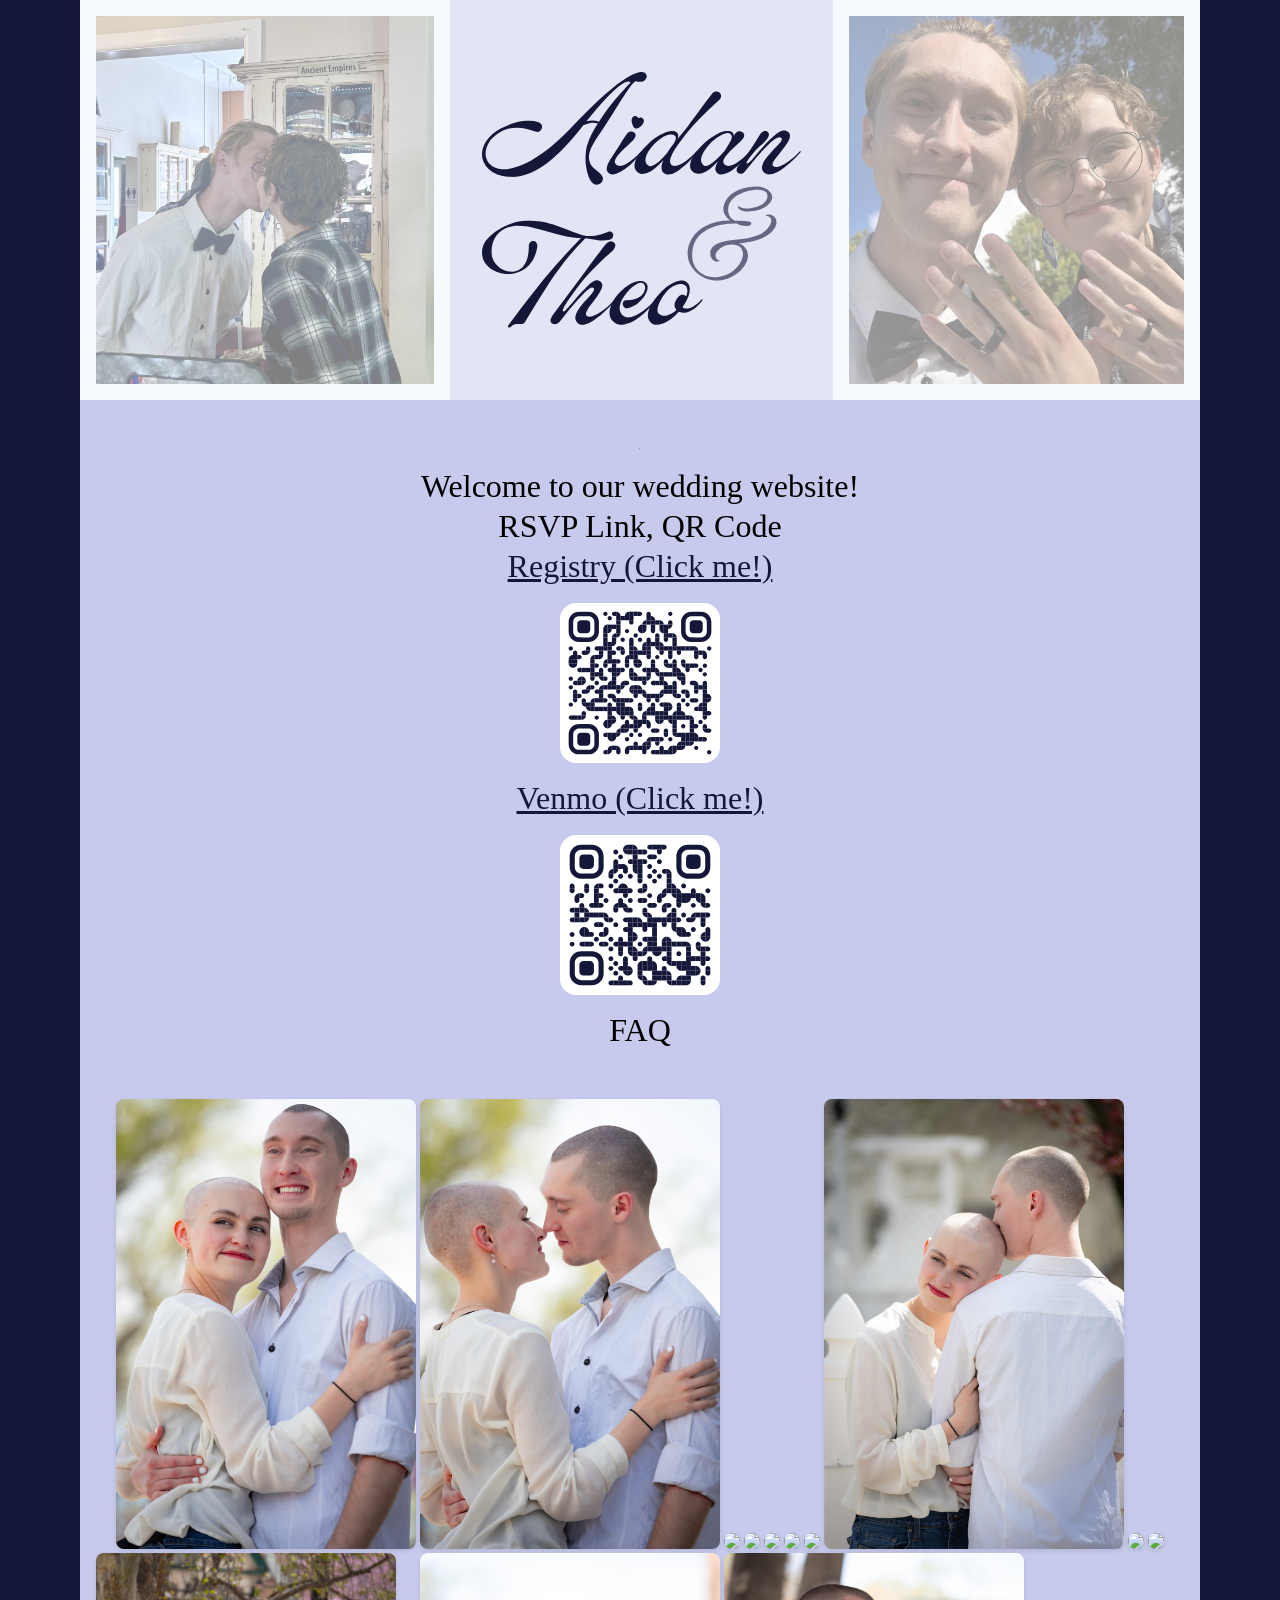
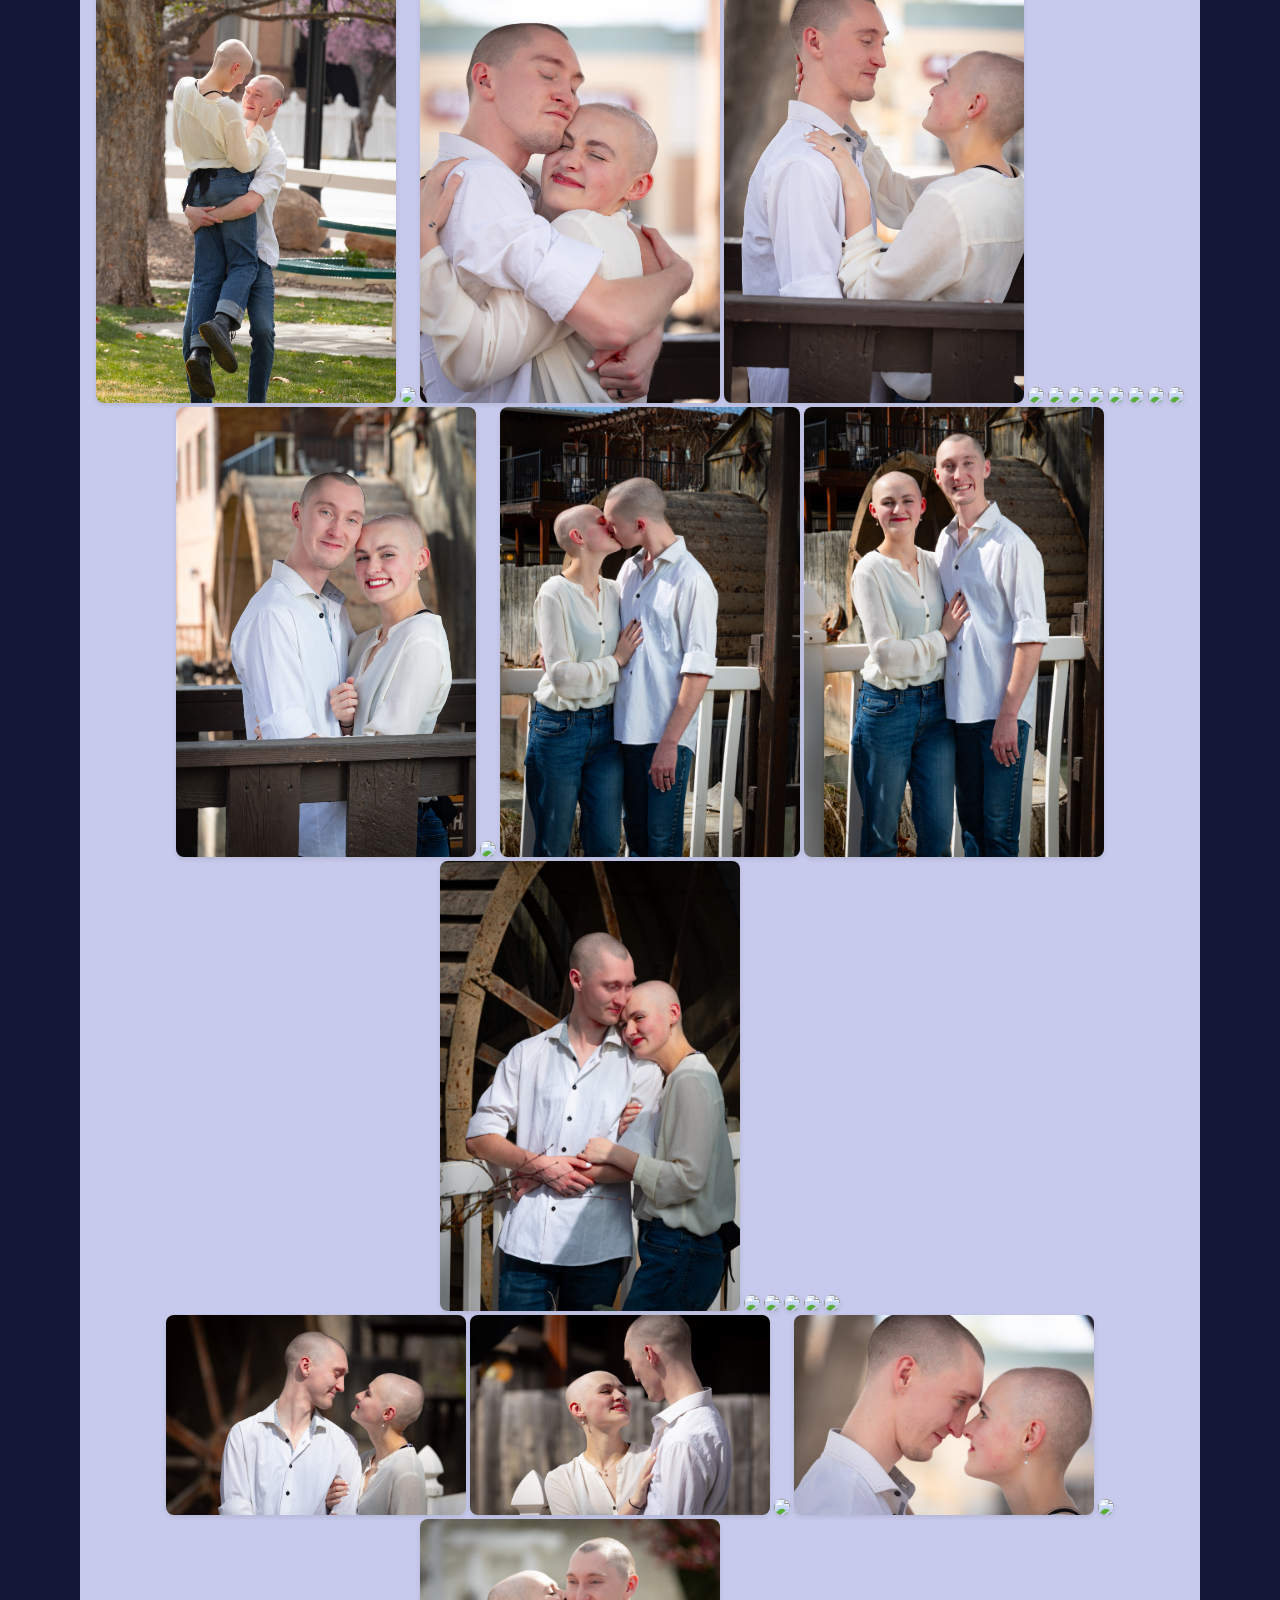
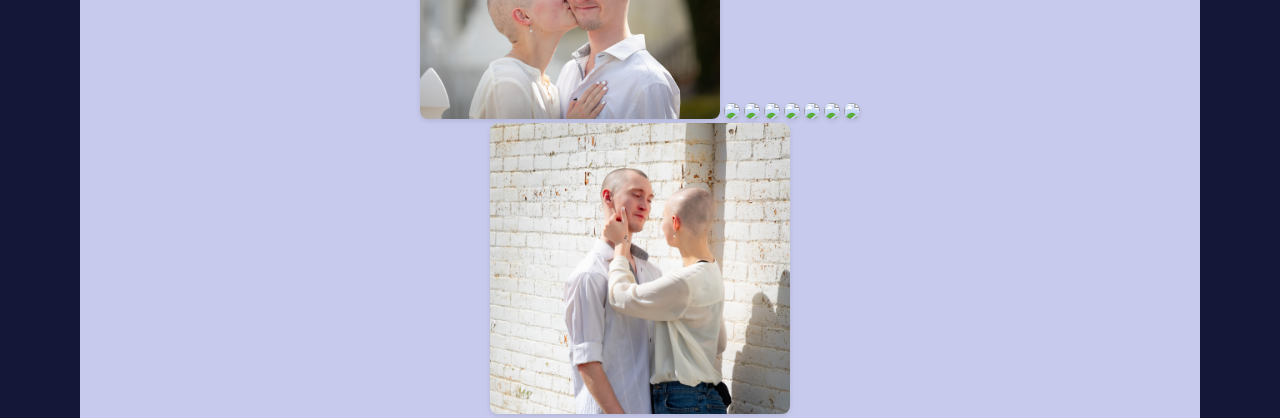
==== index.html @ 8bf910ad "different picture grids for better formating" ====
<!DOCTYPE html>
<html>

<head>
	<link rel="stylesheet" href="./styles.css">
</head>

<body>

	<section class="main-container">

		<article class="headercontainer">
			<div class="backgroundimagescontainer">
				<div class="overlay"></div>
				<img src="./coffeehousecropped.jpg" alt="Theo & Aidan in a coffee house" class="subpicture">
				<img src="./WeddingInvitation.svg" alt="Theo & Aidan's Wedding Invitation" class="hero-logo">
				<img src="./ringfingerscropped.jpg" alt="Theo & Aidan with rings on fingers" class="subpicture">
			</div>
		</article>

		<hr>
		<p>Welcome to our wedding website!</p>
		<p>RSVP Link, QR Code</p>
		<p><a href="https://www.amazon.com/wedding/share/orions">Registry (Click me!)</a></p>
		<img src="./qr-code-registry.svg" class="qr-code">
		<p><a href="https://www.venmo.com/user/Thorionray">Venmo (Click me!)</a></p>
		<img src="./qr-code-venmo.svg" class="qr-code">
		<p>FAQ</p>
		<span class="spacer"></span>


		<article class="picture-grid">
			<img src="./_LIF7232.jpg" />
			<img src="./_LIF7226.jpg" />
			<img src="./_LIF7195.jpg" />
			<img src="./_LIF7114.jpg" />
			<img src="./_LIF7109.jpg" />
			<img src="./_LIF7106.jpg" />
			<img src="./_LIF7079.jpg" />
			<img src="./_LIF7040.jpg" />
			<img src="./_LIF7035.jpg" />
			<img src="./_LIF7036.jpg" />
			<img src="./_LIF7031.jpg" />
			<img src="./_LIF7010.jpg" />
			<img src="./_LIF6974.jpg" />
			<img src="./_LIF6980.jpg" />
			<img src="./NC3_6778.jpg" />
			<img src="./NC3_6765.jpg" />
			<img src="./NC3_6742.jpg" />
			<img src="./NC3_6732.jpg" />
			<img src="./NC3_6676.jpg" />
			<img src="./NC3_6674.jpg" />
			<img src="./NC3_6637.jpg" />
			<img src="./NC3_6614.jpg" />
			<img src="./NC3_6606.jpg" />
			<img src="./NC3_6586.jpg" />
			<img src="./NC3_6573.jpg" />
			<img src="./NC3_6568.jpg" />
			<img src="./NC3_6549.jpg" />
			<img src="./NC3_6532.jpg" />
			<img src="./NC3_6529.jpg" />
			<img src="./NC3_6497.jpg" />
			<img src="./NC3_6489.jpg" />
			<img src="./NC3_6517.jpg" />
		</article>

		<article class="picture-grid">

			<img src="./_LIF6938.jpg" />
			<img src="./_LIF6915.jpg" />
			<img src="./NC3_6791.jpg" />
			<img src="./_LIF6984.jpg" />
			<img src="./_LIF6998.jpg" />
			<img src="./_LIF7050.jpg" />
			<img src="./NC3_6704.jpg" />
			<img src="./NC3_6698.jpg" />
			<img src="./NC3_6644.jpg" />
			<img src="./NC3_6509.jpg" />
			<img src="./NC3_6577.jpg" />
			<img src="./_LIF7139.jpg" />
			<img src="./_LIF7125.jpg" />

		</article>
		
		<article class="picture-grid">

			<!-- the weird one -->
			<img src="./NC3_6691.jpg" />
			<!-- the weird one -->

		</article>
	</section>

</body>

</html>
---- styles.css ----
:root {
	--dark-color: #141738;
	--light-color: #c7caec;
}

html {
	height: 100%;
	margin: 0;
	padding: 0;
}

body {
	min-height: 100%;
	background-color: var(--dark-color);
	margin: 0;
	padding: 0;
}

.main-container {
	display: flex;
	flex-direction: column;
	min-height: 100vh;
	margin: 0 1rem;
	padding: 0;
	background-color: var(--light-color);
	align-items: center;
	text-align: center;
}

.headercontainer {
	position: relative;
	width: 100%;
	height: clamp(20rem, 50vw, 40rem);
	margin-bottom: 2rem;
}

.backgroundimagescontainer {
	position: absolute;
	top: 0;
	left: 0;
	width: 100%;
	height: 100%;
	display: flex;
	flex-direction: row;
	justify-content: center;
	align-items: stretch;
	gap: 0;
}

.subpicture {
	width: 50%;
	height: 100%;
	object-fit: cover;
	border: solid 0.5rem aliceblue;
	box-sizing: border-box;
}

.overlay {
	position: absolute;
	top: 0;
	left: 0;
	width: 100%;
	height: 100%;
	background-color: rgba(255, 255, 255, 0.5);
	pointer-events: none;
	z-index: 1;
}

.hero-logo {
	position: absolute;
	top: 50%;
	left: 50%;
	transform: translate(-50%, -50%);
	width: min(80%, 25rem);
	height: auto;
	max-height: 80%;
	z-index: 2;
	padding: 1rem;
	box-sizing: border-box;
	object-fit: contain;
}


.qr-code {
	height: 10rem;
	border-radius: 1rem;
	margin:1rem;
}

.picture-grid img {
	width: 100%;
	height: auto;
	max-width: 300px;
	border-radius: 0.5rem;
	box-shadow: 0 2px 5px rgba(0,0,0,0.1);
}

.spacer {
	height: 3rem;
}


hr {
	color:var(--dark-color);
	margin: 1rem 2rem;
}

p {
	font-size: 2rem;
	margin:.1rem;
}

a {
	color: var(--dark-color);
}

/* Landscape/Desktop: horizontal layout when width > height */
@media (min-aspect-ratio: 1/1) {
	.headercontainer {
		height: clamp(25rem, 30vw, 35rem);
	}

	.hero-logo {
		position: relative;
		top: auto;
		left: auto;
		transform: none;
		width: auto;
		height: 100%;
		max-width: 30rem;
		flex: 1 1 auto;
		padding: 2rem;
		align-self: center;
	}

	.backgroundimagescontainer {
		position: relative;
		justify-content: space-between;
	}

	.subpicture {
		width: auto;
		flex: 0 1 auto;
		min-width: 0;
		border-width: 1rem;
	}

	.main-container {
		margin: 0 5rem;
	}
}
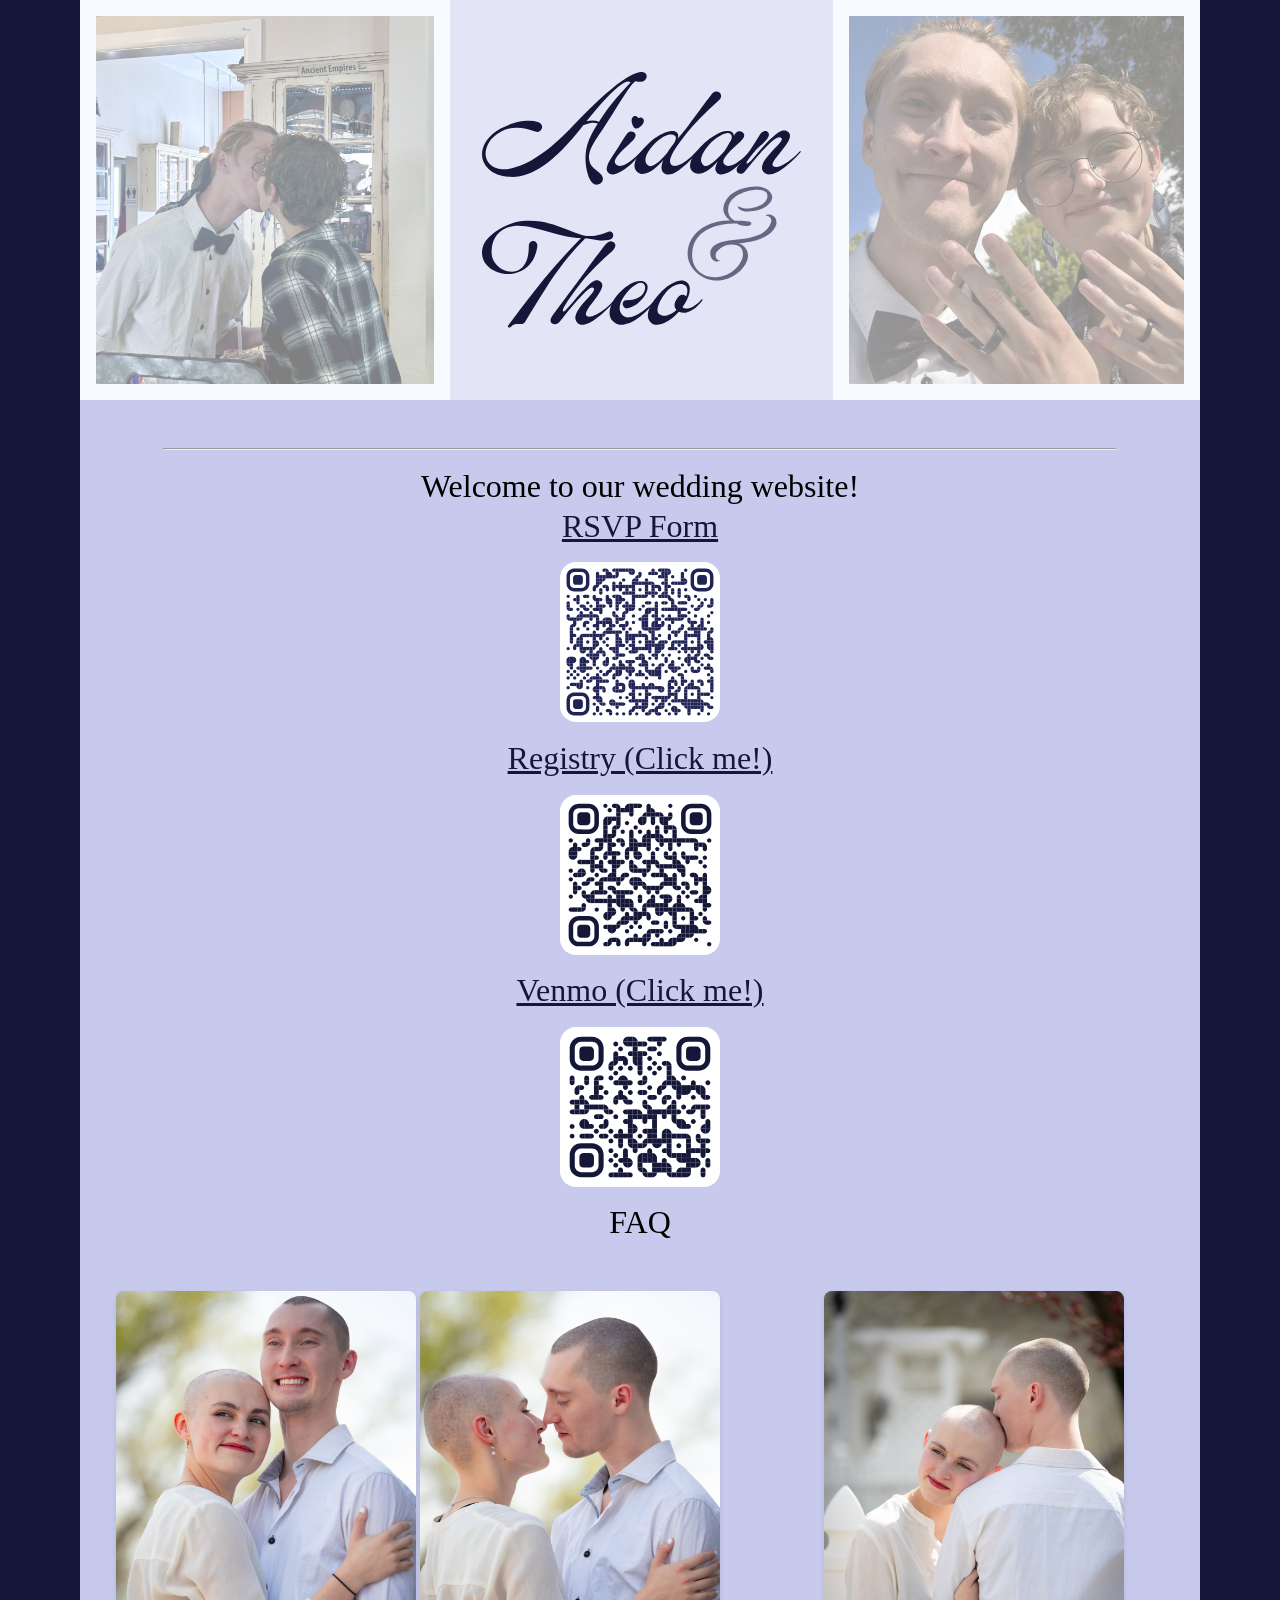
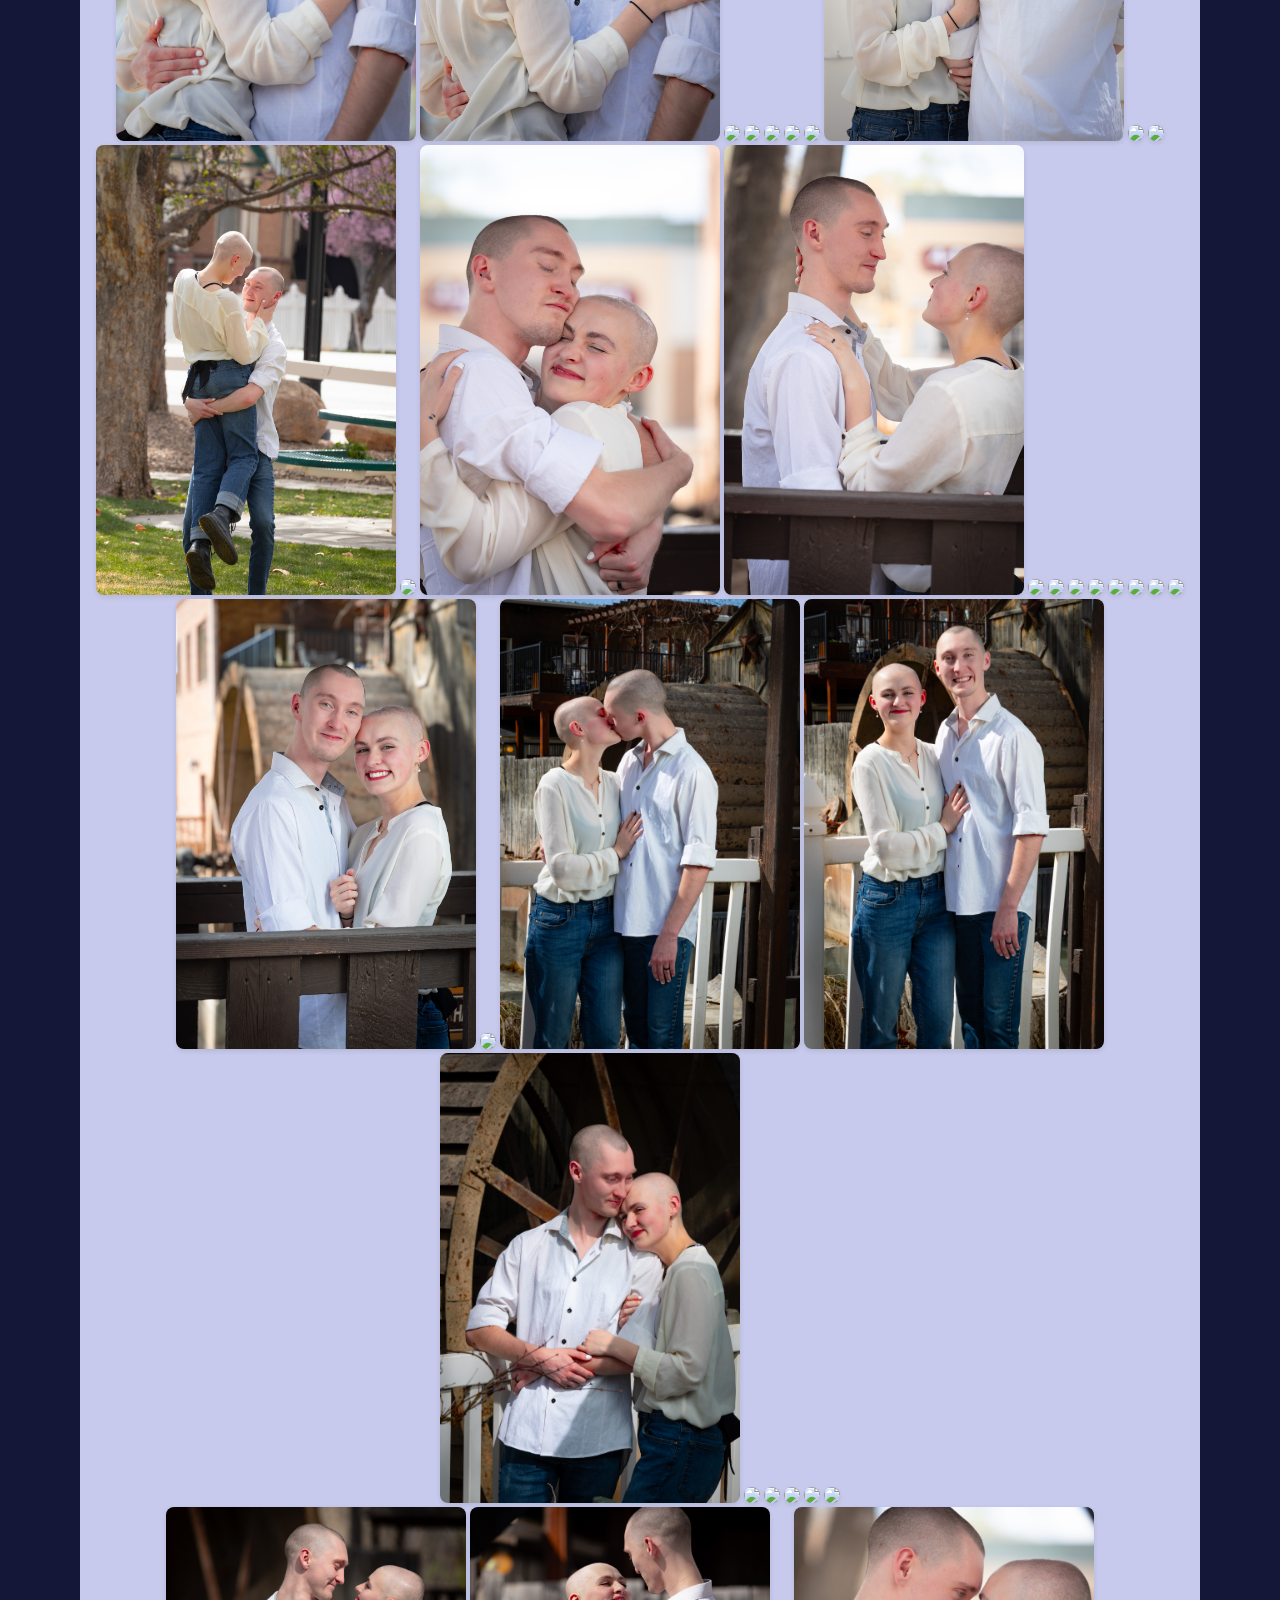
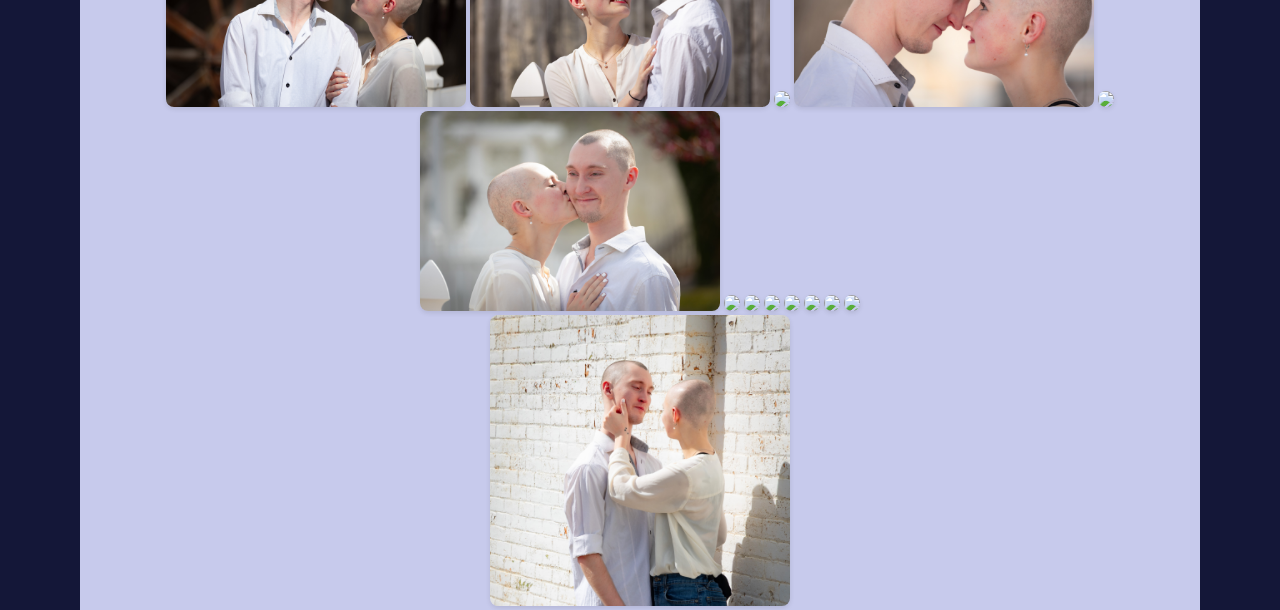
==== commit 73b096e4: "rsvp link + qr" ====
--- a/index.html
+++ b/index.html
@@ -20,7 +20,8 @@
 
 		<hr>
 		<p>Welcome to our wedding website!</p>
-		<p>RSVP Link, QR Code</p>
+		<p><a href="https://docs.google.com/forms/d/e/1FAIpQLSdTSgS9X8McmEyB3e3X1774sgPQRqXHRDVhWisFh5_wf4IX-g/viewform?usp=dialog">RSVP Form</a></p>
+		<img src="./qr-code-rsvp.svg" class="qr-code">
 		<p><a href="https://www.amazon.com/wedding/share/orions">Registry (Click me!)</a></p>
 		<img src="./qr-code-registry.svg" class="qr-code">
 		<p><a href="https://www.venmo.com/user/Thorionray">Venmo (Click me!)</a></p>
@@ -81,7 +82,7 @@
 			<img src="./_LIF7125.jpg" />
 
 		</article>
-		
+
 		<article class="picture-grid">
 
 			<!-- the weird one -->
--- a/styles.css
+++ b/styles.css
@@ -103,6 +103,7 @@
 hr {
 	color:var(--dark-color);
 	margin: 1rem 2rem;
+	width:85%;
 }
 
 p {
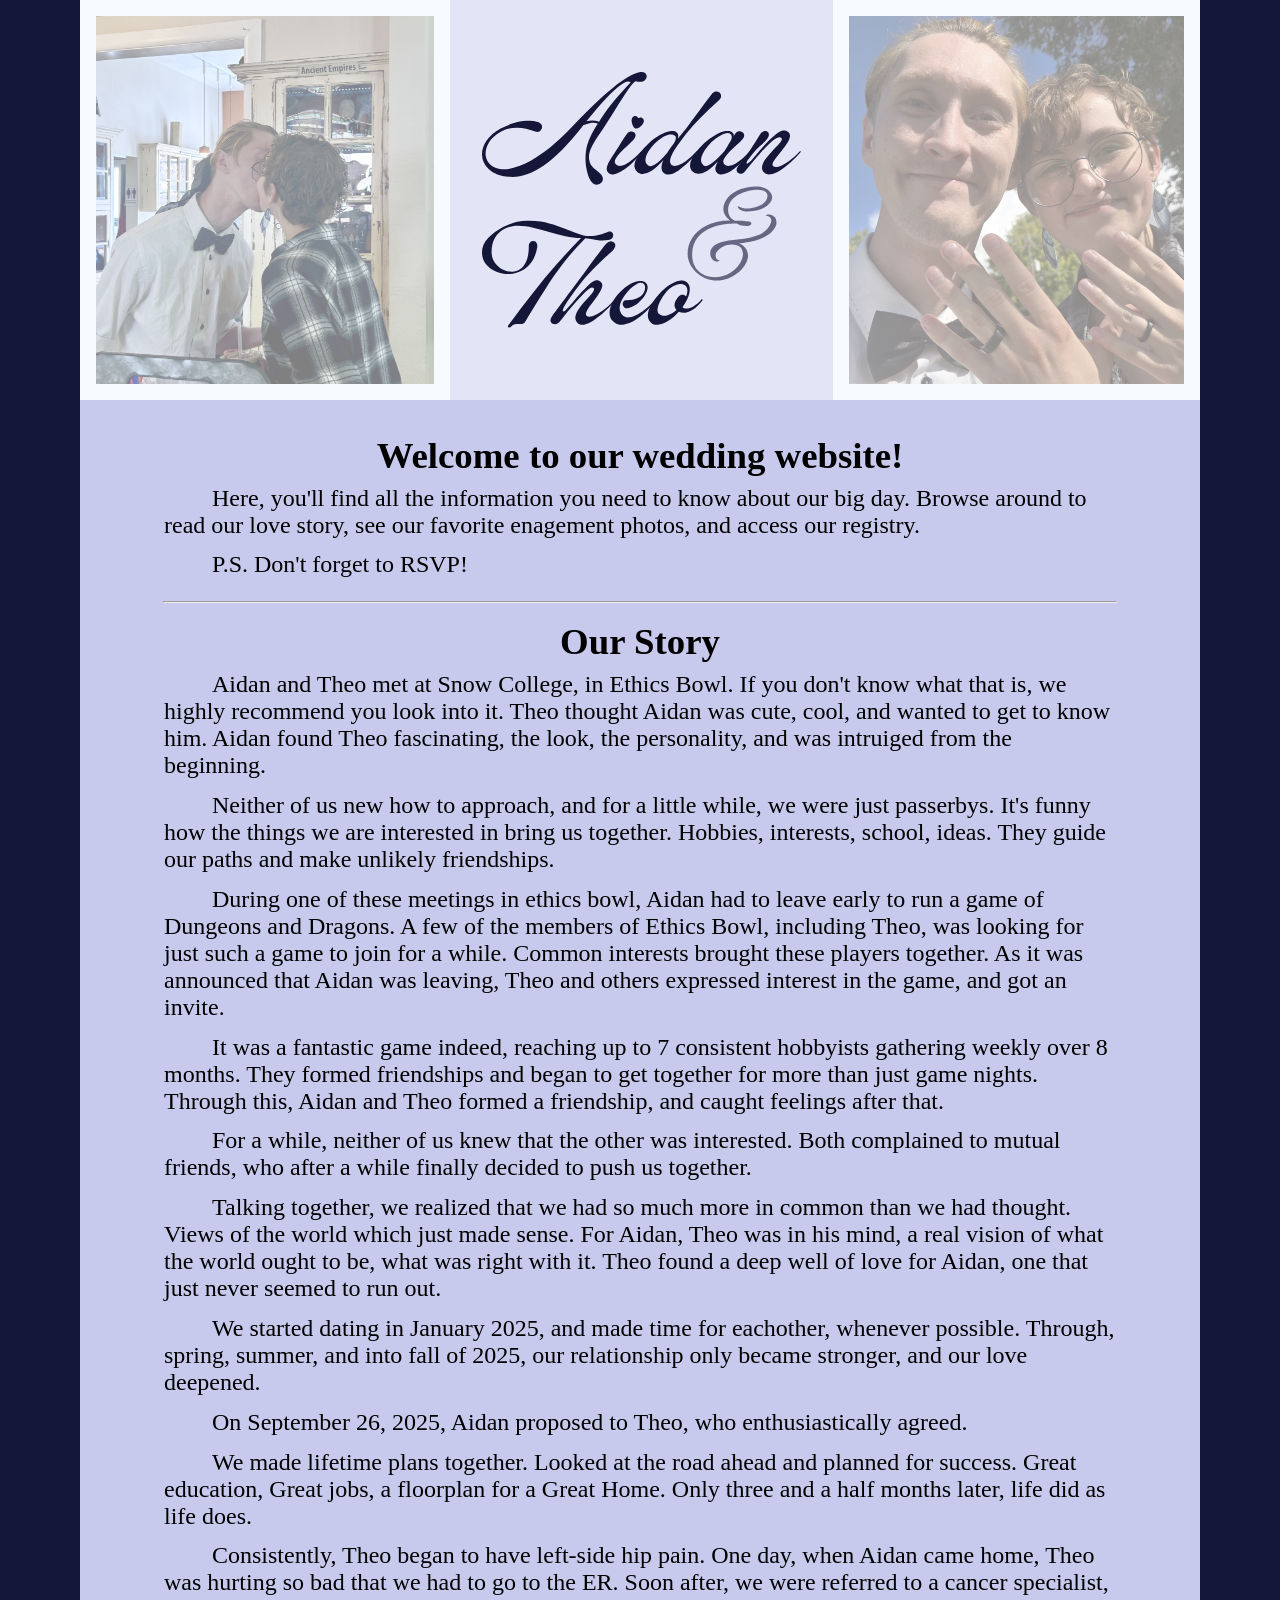
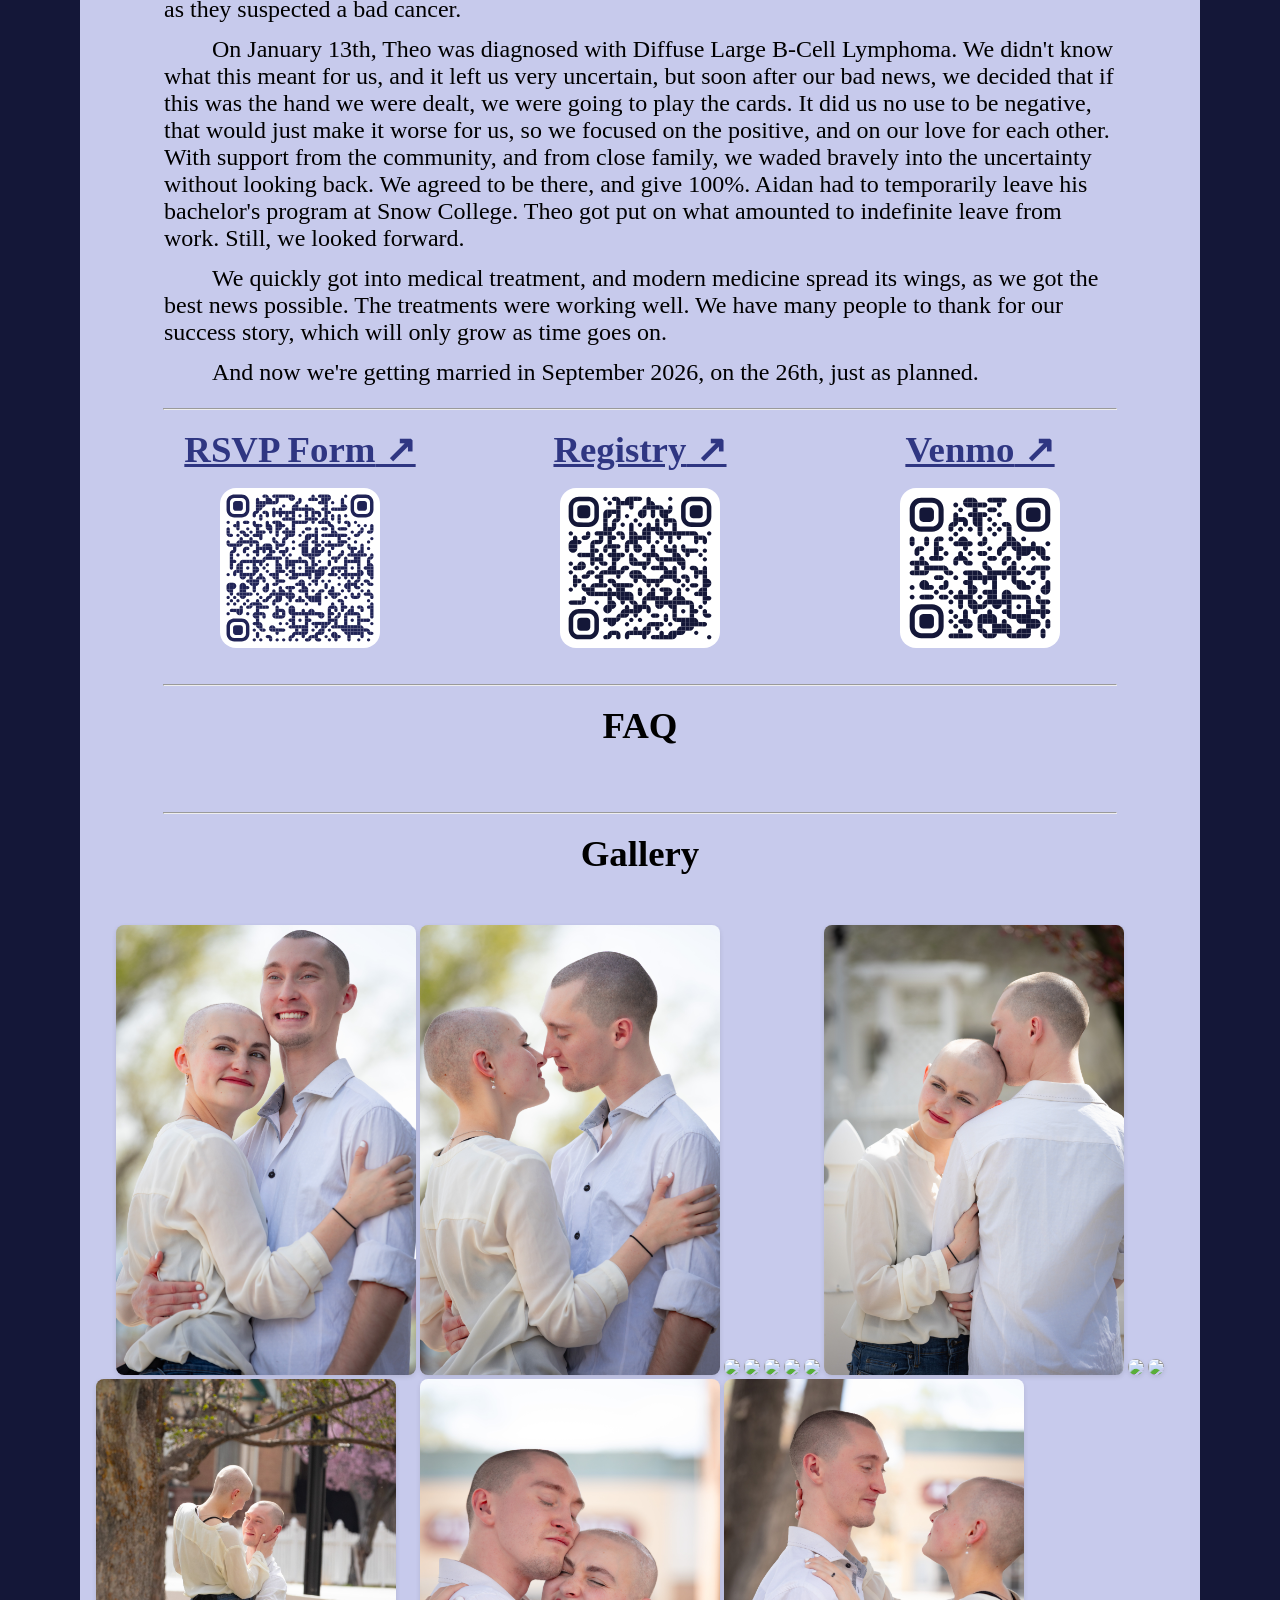
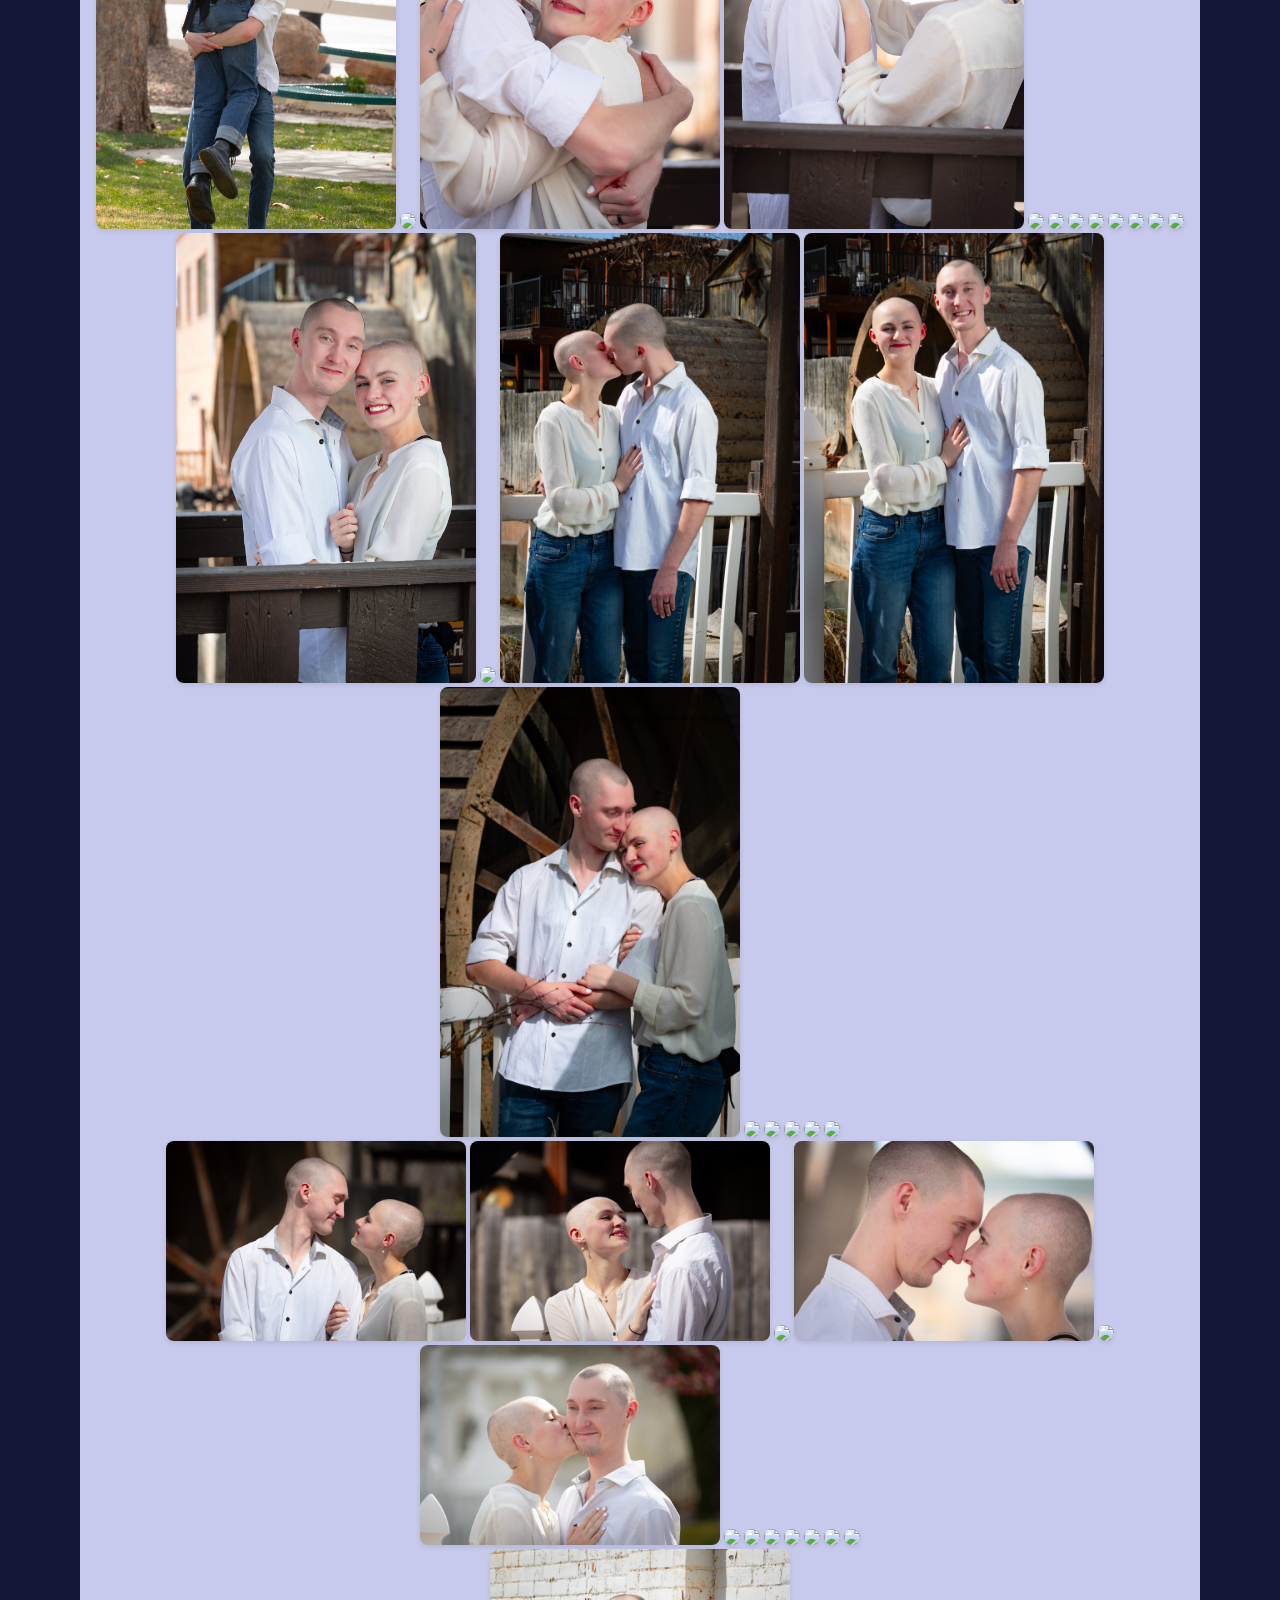
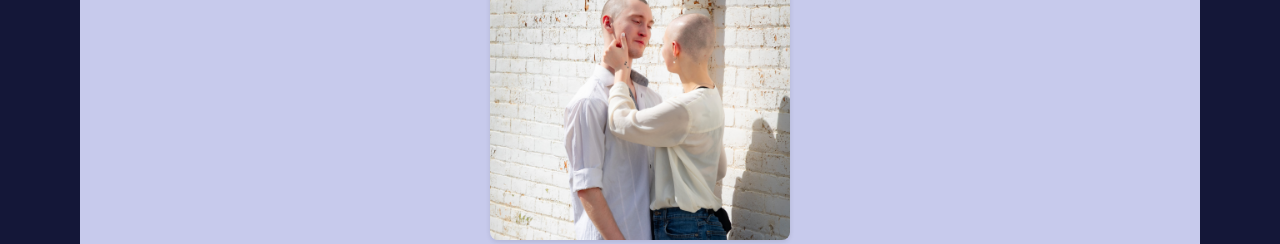
==== commit 9a2baaba: "story, formatting, etc" ====
--- a/index.html
+++ b/index.html
@@ -18,17 +18,59 @@
 			</div>
 		</article>
 
+		<h1>Welcome to our wedding website!</h1>
+
+		<p>Here, you'll find all the information you need to know about our big day. Browse around to read our love story, see our favorite enagement photos, and access our registry.</p>
+
+		<p>P.S. Don't forget to RSVP!</p>
+
 		<hr>
-		<p>Welcome to our wedding website!</p>
-		<p><a href="https://docs.google.com/forms/d/e/1FAIpQLSdTSgS9X8McmEyB3e3X1774sgPQRqXHRDVhWisFh5_wf4IX-g/viewform?usp=dialog">RSVP Form</a></p>
-		<img src="./qr-code-rsvp.svg" class="qr-code">
-		<p><a href="https://www.amazon.com/wedding/share/orions">Registry (Click me!)</a></p>
-		<img src="./qr-code-registry.svg" class="qr-code">
-		<p><a href="https://www.venmo.com/user/Thorionray">Venmo (Click me!)</a></p>
-		<img src="./qr-code-venmo.svg" class="qr-code">
-		<p>FAQ</p>
+
+		<h1>Our Story</h1>
+
+		<p>Aidan and Theo met at Snow College, in Ethics Bowl. If you don't know what that is, we highly recommend you look into it. Theo thought Aidan was cute, cool, and wanted to get to know him. Aidan found Theo fascinating, the look, the personality, and was intruiged from the beginning.</p>
+		<p>Neither of us new how to approach, and for a little while, we were just passerbys. It's funny how the things we are interested in bring us together. Hobbies, interests, school, ideas. They guide our paths and make unlikely friendships.</p>
+		<p>During one of these meetings in ethics bowl, Aidan had to leave early to run a game of Dungeons and Dragons. A few of the members of Ethics Bowl, including Theo, was looking for just such a game to join for a while. Common interests brought these players together. As it was announced that Aidan was leaving, Theo and others expressed interest in the game, and got an invite.</p>
+		<p>It was a fantastic game indeed, reaching up to 7 consistent hobbyists gathering weekly over 8 months. They formed friendships and began to get together for more than just game nights. Through this, Aidan and Theo formed a friendship, and caught feelings after that.</p>
+		<p>For a while, neither of us knew that the other was interested. Both complained to mutual friends, who after a while finally decided to push us together.</p>
+		<p>Talking together, we realized that we had so much more in common than we had thought. Views of the world which just made sense. For Aidan, Theo was in his mind, a real vision of what the world ought to be, what was right with it. Theo found a deep well of love for Aidan, one that just never seemed to run out.</p>
+		<p>We started dating in January 2025, and made time for eachother, whenever possible. Through, spring, summer, and into fall of 2025, our relationship only became stronger, and our love deepened.</p>
+		<p>On September 26, 2025, Aidan proposed to Theo, who enthusiastically agreed.</p>
+		<p>We made lifetime plans together. Looked at the road ahead and planned for success. Great education, Great jobs, a floorplan for a Great Home. Only three and a half months later, life did as life does.</p>
+		<p>Consistently, Theo began to have left-side hip pain. One day, when Aidan came home, Theo was hurting so bad that we had to go to the ER. Soon after, we were referred to a cancer specialist, as they suspected a bad cancer.</p>
+		<p>On January 13th, Theo was diagnosed with Diffuse Large B-Cell Lymphoma. We didn't know what this meant for us, and it left us very uncertain, but soon after our bad news, we decided that if this was the hand we were dealt, we were going to play the cards. It did us no use to be negative, that would just make it worse for us, so we focused on the positive, and on our love for each other. With support from the community, and from close family, we waded bravely into the uncertainty without looking back. We agreed to be there, and give 100%. Aidan had to temporarily leave his bachelor's program at Snow College. Theo got put on what amounted to indefinite leave from work. Still, we looked forward.</p>
+		<p>We quickly got into medical treatment, and modern medicine spread its wings, as we got the best news possible. The treatments were working well. We have many people to thank for our success story, which will only grow as time goes on.</p>
+		<p>And now we're getting married in September 2026, on the 26th, just as planned.</p>
+
+		<hr>
+
+		<div>
+
+		
+		<article class="qr-block">
+			<h1><a
+					href="https://docs.google.com/forms/d/e/1FAIpQLSdTSgS9X8McmEyB3e3X1774sgPQRqXHRDVhWisFh5_wf4IX-g/viewform?usp=dialog">RSVP
+					Form</a></h1><img src="./qr-code-rsvp.svg" class="qr-code">
+		</article>
+		<article class="qr-block">
+			<h1><a href="https://www.amazon.com/wedding/share/orions">Registry</a></h1>
+			<img src="./qr-code-registry.svg" class="qr-code">
+		</article>
+		<article class="qr-block">
+			<h1><a href="https://www.venmo.com/user/Thorionray">Venmo</a></h1>
+			<img src="./qr-code-venmo.svg" class="qr-code">
+		</article>
+		</div>
+
+		<hr>
+
+		<h1>FAQ</h1>
 		<span class="spacer"></span>
 
+		<hr>
+
+		<h1>Gallery</h1>
+		<span class="spacer"></span>
 
 		<article class="picture-grid">
 			<img src="./_LIF7232.jpg" />
--- a/styles.css
+++ b/styles.css
@@ -80,11 +80,19 @@
 	object-fit: contain;
 }
 
-
 .qr-code {
 	height: 10rem;
 	border-radius: 1rem;
 	margin:1rem;
+}
+
+.qr-block{
+	display: inline-block;
+	width:30%;
+}
+
+div {
+	width: 100%;
 }
 
 .picture-grid img {
@@ -106,13 +114,27 @@
 	width:85%;
 }
 
-p {
-	font-size: 2rem;
+h1 {
+	font-size: 2.3rem;
 	margin:.1rem;
 }
 
+p {
+	font-size: 1.5rem;
+	margin:.1rem;
+	text-align: left;
+	width:85%;
+	text-indent:3rem;
+	padding: .3rem 0;
+}
+
+
 a {
-	color: var(--dark-color);
+	color: #2f3682;
+}
+
+a::after {
+	content:" ↗";
 }
 
 /* Landscape/Desktop: horizontal layout when width > height */
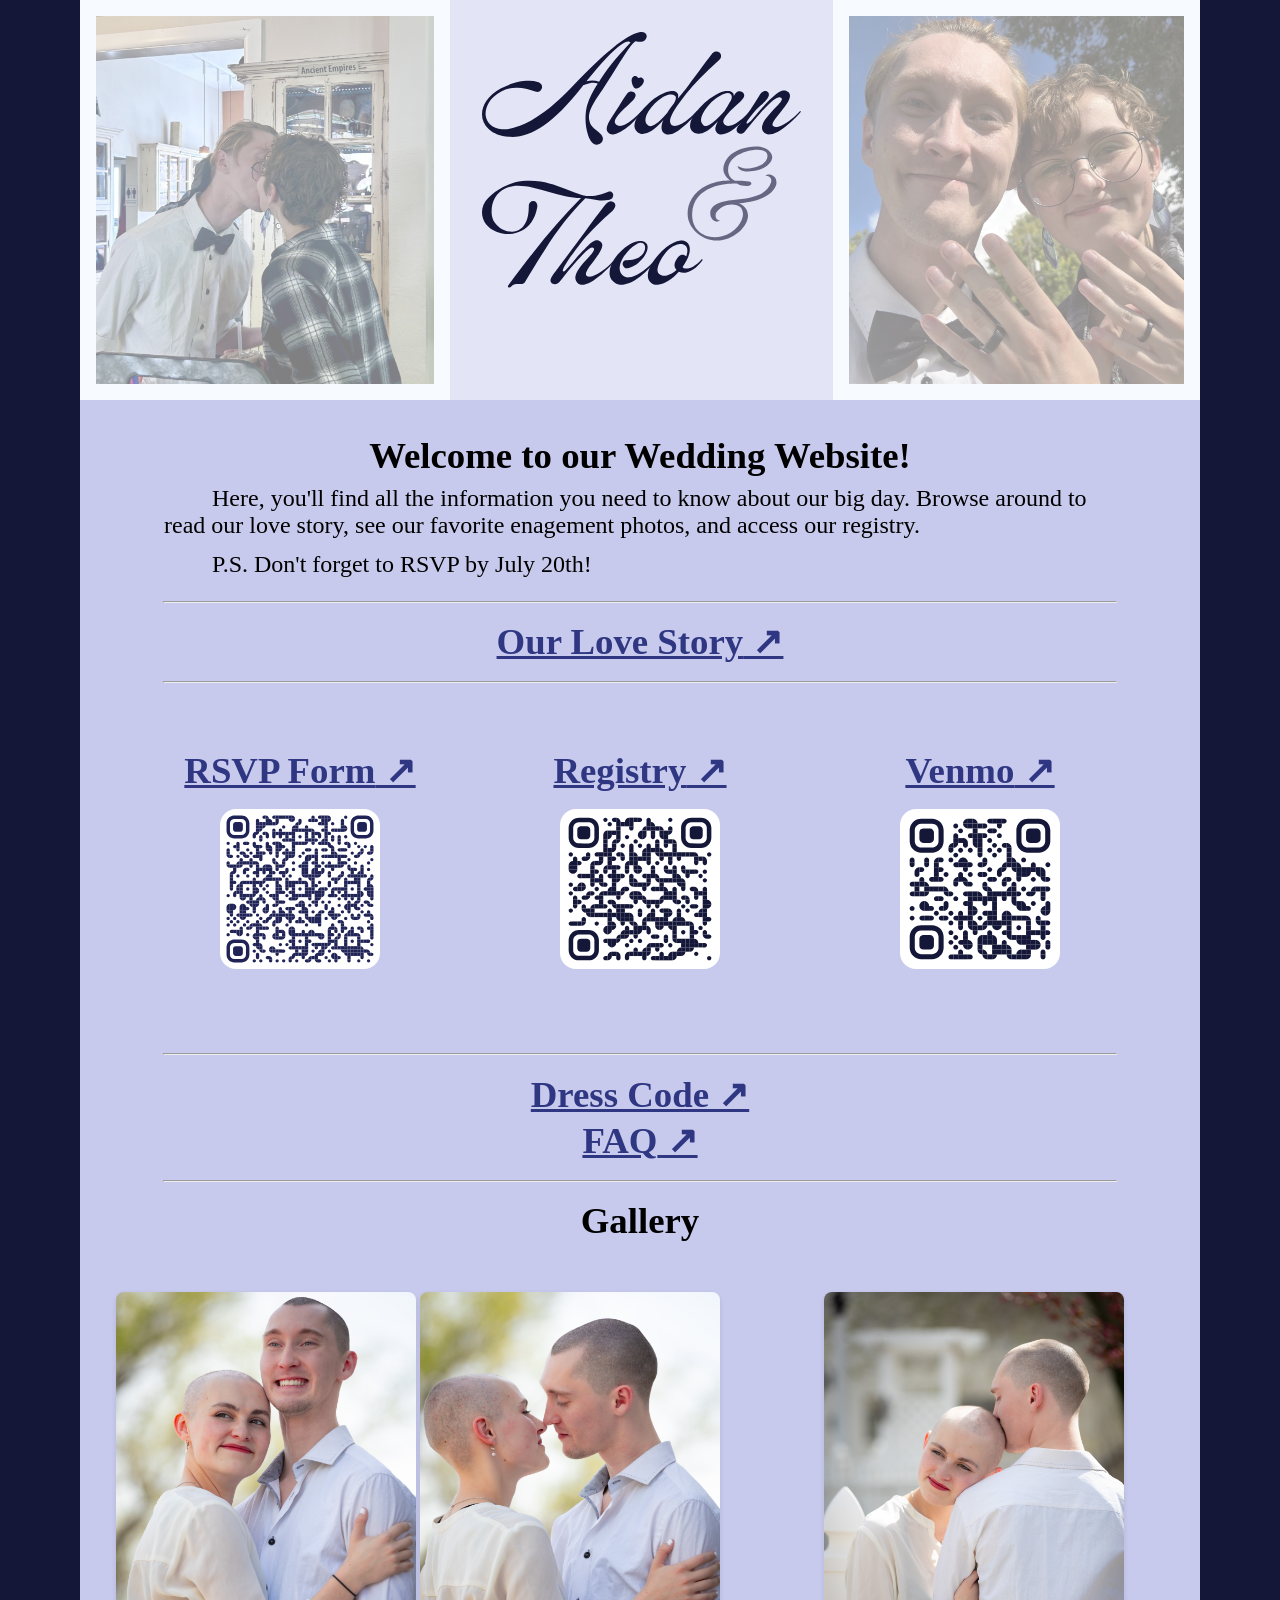
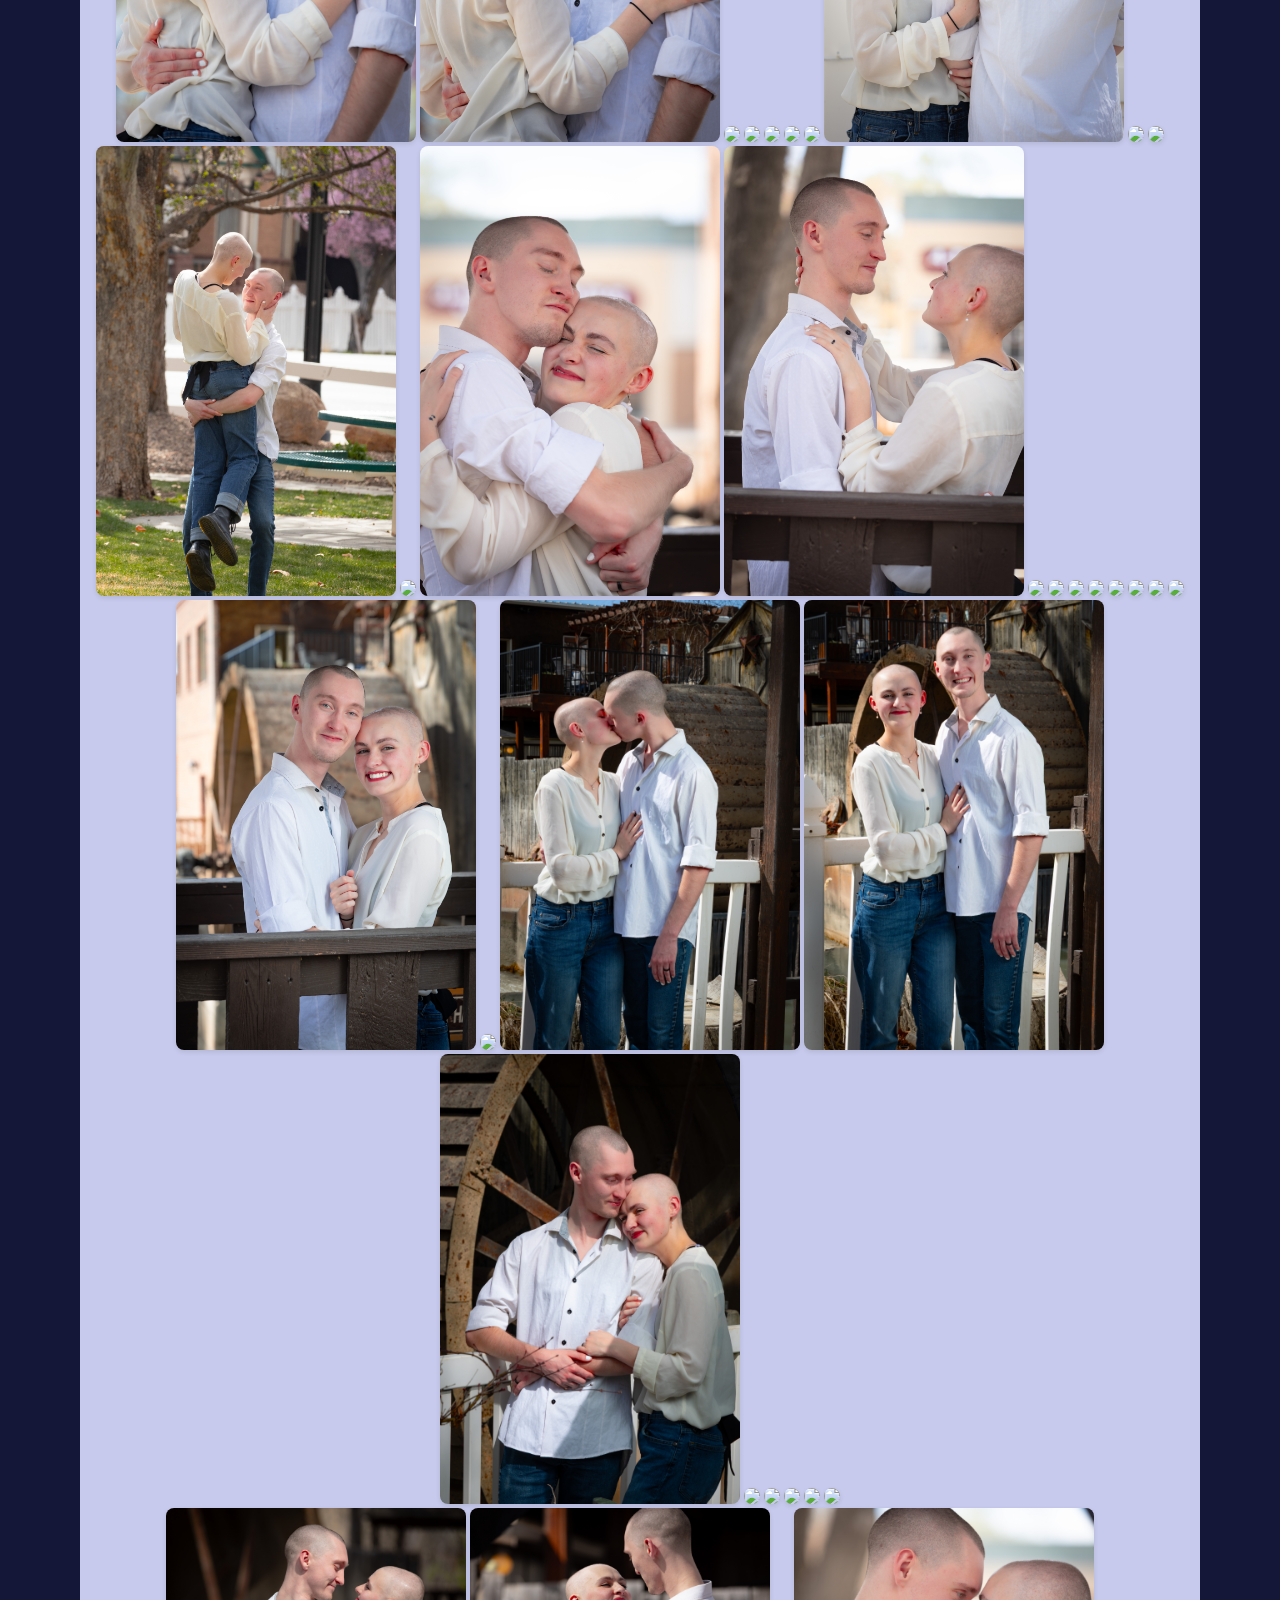
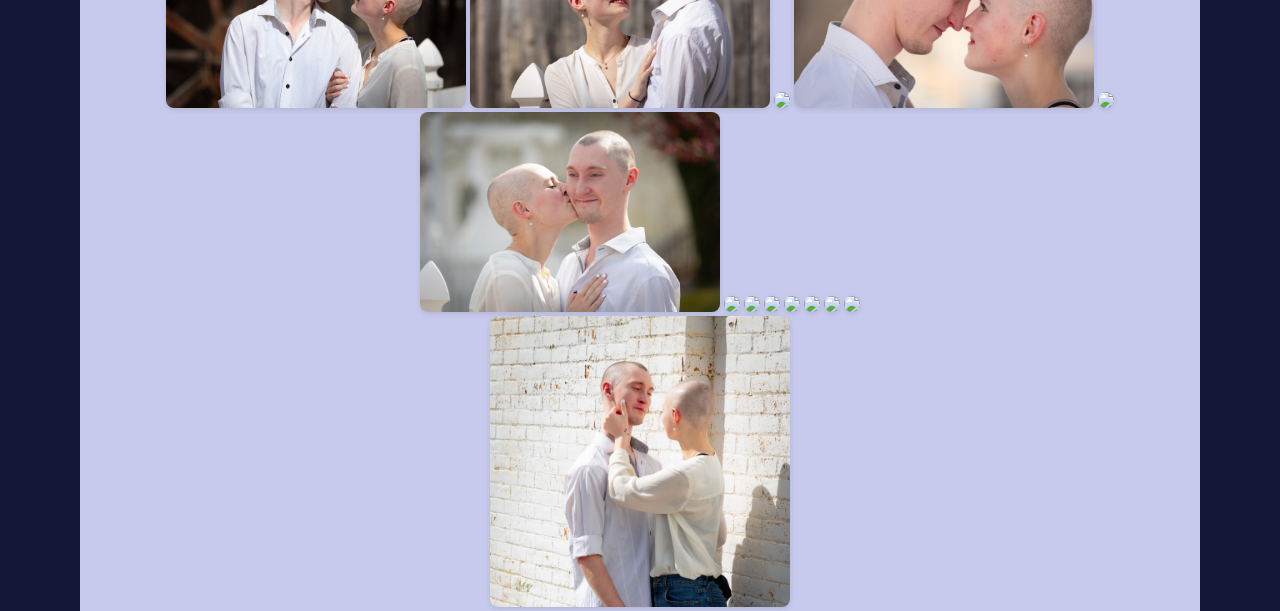
==== commit 2525a8fe: "move img. add faq, dresscode, ourstory" ====
--- a/index.html
+++ b/index.html
@@ -12,60 +12,48 @@
 		<article class="headercontainer">
 			<div class="backgroundimagescontainer">
 				<div class="overlay"></div>
-				<img src="./coffeehousecropped.jpg" alt="Theo & Aidan in a coffee house" class="subpicture">
-				<img src="./WeddingInvitation.svg" alt="Theo & Aidan's Wedding Invitation" class="hero-logo">
-				<img src="./ringfingerscropped.jpg" alt="Theo & Aidan with rings on fingers" class="subpicture">
+				<img src="./img/coffeehousecropped.jpg" alt="Theo & Aidan in a coffee house" class="subpicture">
+				<a href="./index.html"><img src="./img/WeddingInvitation.svg" alt="Theo & Aidan's Wedding Invitation" class="hero-logo"></a>
+				<img src="./img/ringfingerscropped.jpg" alt="Theo & Aidan with rings on fingers" class="subpicture">
 			</div>
 		</article>
 
-		<h1>Welcome to our wedding website!</h1>
+		<h1>Welcome to our Wedding Website!</h1>
 
 		<p>Here, you'll find all the information you need to know about our big day. Browse around to read our love story, see our favorite enagement photos, and access our registry.</p>
 
-		<p>P.S. Don't forget to RSVP!</p>
+		<p>P.S. Don't forget to RSVP by July 20th!</p>
 
 		<hr>
 
-		<h1>Our Story</h1>
-
-		<p>Aidan and Theo met at Snow College, in Ethics Bowl. If you don't know what that is, we highly recommend you look into it. Theo thought Aidan was cute, cool, and wanted to get to know him. Aidan found Theo fascinating, the look, the personality, and was intruiged from the beginning.</p>
-		<p>Neither of us new how to approach, and for a little while, we were just passerbys. It's funny how the things we are interested in bring us together. Hobbies, interests, school, ideas. They guide our paths and make unlikely friendships.</p>
-		<p>During one of these meetings in ethics bowl, Aidan had to leave early to run a game of Dungeons and Dragons. A few of the members of Ethics Bowl, including Theo, was looking for just such a game to join for a while. Common interests brought these players together. As it was announced that Aidan was leaving, Theo and others expressed interest in the game, and got an invite.</p>
-		<p>It was a fantastic game indeed, reaching up to 7 consistent hobbyists gathering weekly over 8 months. They formed friendships and began to get together for more than just game nights. Through this, Aidan and Theo formed a friendship, and caught feelings after that.</p>
-		<p>For a while, neither of us knew that the other was interested. Both complained to mutual friends, who after a while finally decided to push us together.</p>
-		<p>Talking together, we realized that we had so much more in common than we had thought. Views of the world which just made sense. For Aidan, Theo was in his mind, a real vision of what the world ought to be, what was right with it. Theo found a deep well of love for Aidan, one that just never seemed to run out.</p>
-		<p>We started dating in January 2025, and made time for eachother, whenever possible. Through, spring, summer, and into fall of 2025, our relationship only became stronger, and our love deepened.</p>
-		<p>On September 26, 2025, Aidan proposed to Theo, who enthusiastically agreed.</p>
-		<p>We made lifetime plans together. Looked at the road ahead and planned for success. Great education, Great jobs, a floorplan for a Great Home. Only three and a half months later, life did as life does.</p>
-		<p>Consistently, Theo began to have left-side hip pain. One day, when Aidan came home, Theo was hurting so bad that we had to go to the ER. Soon after, we were referred to a cancer specialist, as they suspected a bad cancer.</p>
-		<p>On January 13th, Theo was diagnosed with Diffuse Large B-Cell Lymphoma. We didn't know what this meant for us, and it left us very uncertain, but soon after our bad news, we decided that if this was the hand we were dealt, we were going to play the cards. It did us no use to be negative, that would just make it worse for us, so we focused on the positive, and on our love for each other. With support from the community, and from close family, we waded bravely into the uncertainty without looking back. We agreed to be there, and give 100%. Aidan had to temporarily leave his bachelor's program at Snow College. Theo got put on what amounted to indefinite leave from work. Still, we looked forward.</p>
-		<p>We quickly got into medical treatment, and modern medicine spread its wings, as we got the best news possible. The treatments were working well. We have many people to thank for our success story, which will only grow as time goes on.</p>
-		<p>And now we're getting married in September 2026, on the 26th, just as planned.</p>
+		<h1><a class="arrow-link" href="./ourstory.html">Our Love Story</a></h1>
 
 		<hr>
+		<span class="spacer"></span>
+
 
 		<div>
-
-		
 		<article class="qr-block">
-			<h1><a
+			<h1><a class="arrow-link"
 					href="https://docs.google.com/forms/d/e/1FAIpQLSdTSgS9X8McmEyB3e3X1774sgPQRqXHRDVhWisFh5_wf4IX-g/viewform?usp=dialog">RSVP
-					Form</a></h1><img src="./qr-code-rsvp.svg" class="qr-code">
+					Form</a></h1><img src="./img/qr-code-rsvp.svg" class="qr-code">
 		</article>
 		<article class="qr-block">
-			<h1><a href="https://www.amazon.com/wedding/share/orions">Registry</a></h1>
-			<img src="./qr-code-registry.svg" class="qr-code">
+			<h1><a class="arrow-link" href="https://www.amazon.com/wedding/share/orions">Registry</a></h1>
+			<img src="./img/qr-code-registry.svg" class="qr-code">
 		</article>
 		<article class="qr-block">
-			<h1><a href="https://www.venmo.com/user/Thorionray">Venmo</a></h1>
-			<img src="./qr-code-venmo.svg" class="qr-code">
+			<h1><a  class="arrow-link" href="https://www.venmo.com/user/Thorionray">Venmo</a></h1>
+			<img src="./img/qr-code-venmo.svg" class="qr-code">
 		</article>
 		</div>
 
+		<span class="spacer"></span>
+
 		<hr>
-
-		<h1>FAQ</h1>
-		<span class="spacer"></span>
+		
+		<h1><a class="arrow-link" href="./DressCode.html">Dress Code</a></h1>
+		<h1><a class="arrow-link" href="./FAQ.html">FAQ</h1></a>
 
 		<hr>
 
@@ -73,62 +61,62 @@
 		<span class="spacer"></span>
 
 		<article class="picture-grid">
-			<img src="./_LIF7232.jpg" />
-			<img src="./_LIF7226.jpg" />
-			<img src="./_LIF7195.jpg" />
-			<img src="./_LIF7114.jpg" />
-			<img src="./_LIF7109.jpg" />
-			<img src="./_LIF7106.jpg" />
-			<img src="./_LIF7079.jpg" />
-			<img src="./_LIF7040.jpg" />
-			<img src="./_LIF7035.jpg" />
-			<img src="./_LIF7036.jpg" />
-			<img src="./_LIF7031.jpg" />
-			<img src="./_LIF7010.jpg" />
-			<img src="./_LIF6974.jpg" />
-			<img src="./_LIF6980.jpg" />
-			<img src="./NC3_6778.jpg" />
-			<img src="./NC3_6765.jpg" />
-			<img src="./NC3_6742.jpg" />
-			<img src="./NC3_6732.jpg" />
-			<img src="./NC3_6676.jpg" />
-			<img src="./NC3_6674.jpg" />
-			<img src="./NC3_6637.jpg" />
-			<img src="./NC3_6614.jpg" />
-			<img src="./NC3_6606.jpg" />
-			<img src="./NC3_6586.jpg" />
-			<img src="./NC3_6573.jpg" />
-			<img src="./NC3_6568.jpg" />
-			<img src="./NC3_6549.jpg" />
-			<img src="./NC3_6532.jpg" />
-			<img src="./NC3_6529.jpg" />
-			<img src="./NC3_6497.jpg" />
-			<img src="./NC3_6489.jpg" />
-			<img src="./NC3_6517.jpg" />
+			<img src="./img/_LIF7232.jpg" />
+			<img src="./img/_LIF7226.jpg" />
+			<img src="./img/_LIF7195.jpg" />
+			<img src="./img/_LIF7114.jpg" />
+			<img src="./img/_LIF7109.jpg" />
+			<img src="./img/_LIF7106.jpg" />
+			<img src="./img/_LIF7079.jpg" />
+			<img src="./img/_LIF7040.jpg" />
+			<img src="./img/_LIF7035.jpg" />
+			<img src="./img/_LIF7036.jpg" />
+			<img src="./img/_LIF7031.jpg" />
+			<img src="./img/_LIF7010.jpg" />
+			<img src="./img/_LIF6974.jpg" />
+			<img src="./img/_LIF6980.jpg" />
+			<img src="./img/NC3_6778.jpg" />
+			<img src="./img/NC3_6765.jpg" />
+			<img src="./img/NC3_6742.jpg" />
+			<img src="./img/NC3_6732.jpg" />
+			<img src="./img/NC3_6676.jpg" />
+			<img src="./img/NC3_6674.jpg" />
+			<img src="./img/NC3_6637.jpg" />
+			<img src="./img/NC3_6614.jpg" />
+			<img src="./img/NC3_6606.jpg" />
+			<img src="./img/NC3_6586.jpg" />
+			<img src="./img/NC3_6573.jpg" />
+			<img src="./img/NC3_6568.jpg" />
+			<img src="./img/NC3_6549.jpg" />
+			<img src="./img/NC3_6532.jpg" />
+			<img src="./img/NC3_6529.jpg" />
+			<img src="./img/NC3_6497.jpg" />
+			<img src="./img/NC3_6489.jpg" />
+			<img src="./img/NC3_6517.jpg" />
 		</article>
 
 		<article class="picture-grid">
 
-			<img src="./_LIF6938.jpg" />
-			<img src="./_LIF6915.jpg" />
-			<img src="./NC3_6791.jpg" />
-			<img src="./_LIF6984.jpg" />
-			<img src="./_LIF6998.jpg" />
-			<img src="./_LIF7050.jpg" />
-			<img src="./NC3_6704.jpg" />
-			<img src="./NC3_6698.jpg" />
-			<img src="./NC3_6644.jpg" />
-			<img src="./NC3_6509.jpg" />
-			<img src="./NC3_6577.jpg" />
-			<img src="./_LIF7139.jpg" />
-			<img src="./_LIF7125.jpg" />
+			<img src="./img/_LIF6938.jpg" />
+			<img src="./img/_LIF6915.jpg" />
+			<img src="./img/NC3_6791.jpg" />
+			<img src="./img/_LIF6984.jpg" />
+			<img src="./img/_LIF6998.jpg" />
+			<img src="./img/_LIF7050.jpg" />
+			<img src="./img/NC3_6704.jpg" />
+			<img src="./img/NC3_6698.jpg" />
+			<img src="./img/NC3_6644.jpg" />
+			<img src="./img/NC3_6509.jpg" />
+			<img src="./img/NC3_6577.jpg" />
+			<img src="./img/_LIF7139.jpg" />
+			<img src="./img/_LIF7125.jpg" />
 
 		</article>
 
 		<article class="picture-grid">
 
 			<!-- the weird one -->
-			<img src="./NC3_6691.jpg" />
+			<img src="./img/NC3_6691.jpg" />
 			<!-- the weird one -->
 
 		</article>
@@ -136,4 +124,4 @@
 
 </body>
 
-</html>+</html>
--- a/styles.css
+++ b/styles.css
@@ -119,6 +119,11 @@
 	margin:.1rem;
 }
 
+h2 {
+	text-align: left;
+	width: 85%;
+}
+
 p {
 	font-size: 1.5rem;
 	margin:.1rem;
@@ -128,12 +133,15 @@
 	padding: .3rem 0;
 }
 
+a:hover {
+	background-color: white;
+}
 
-a {
+.arrow-link {
 	color: #2f3682;
 }
 
-a::after {
+.arrow-link::after {
 	content:" ↗";
 }
 
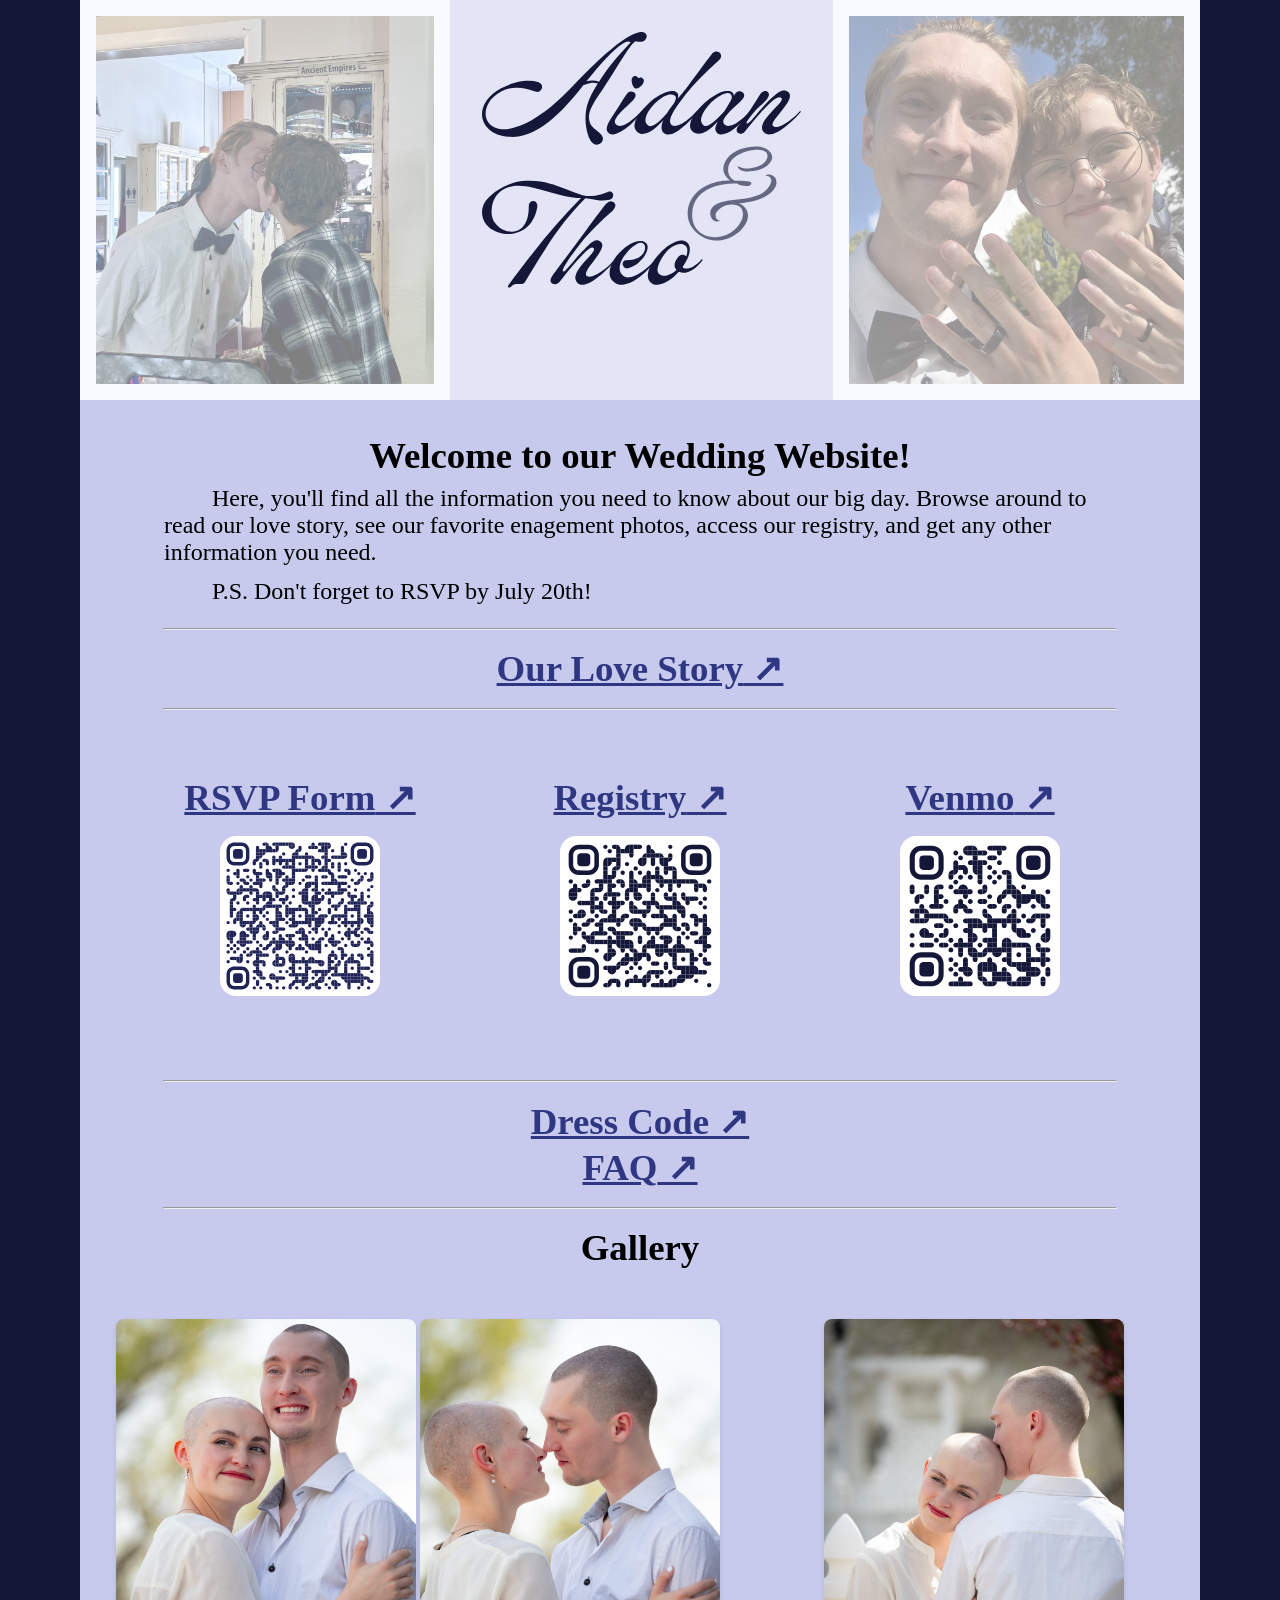
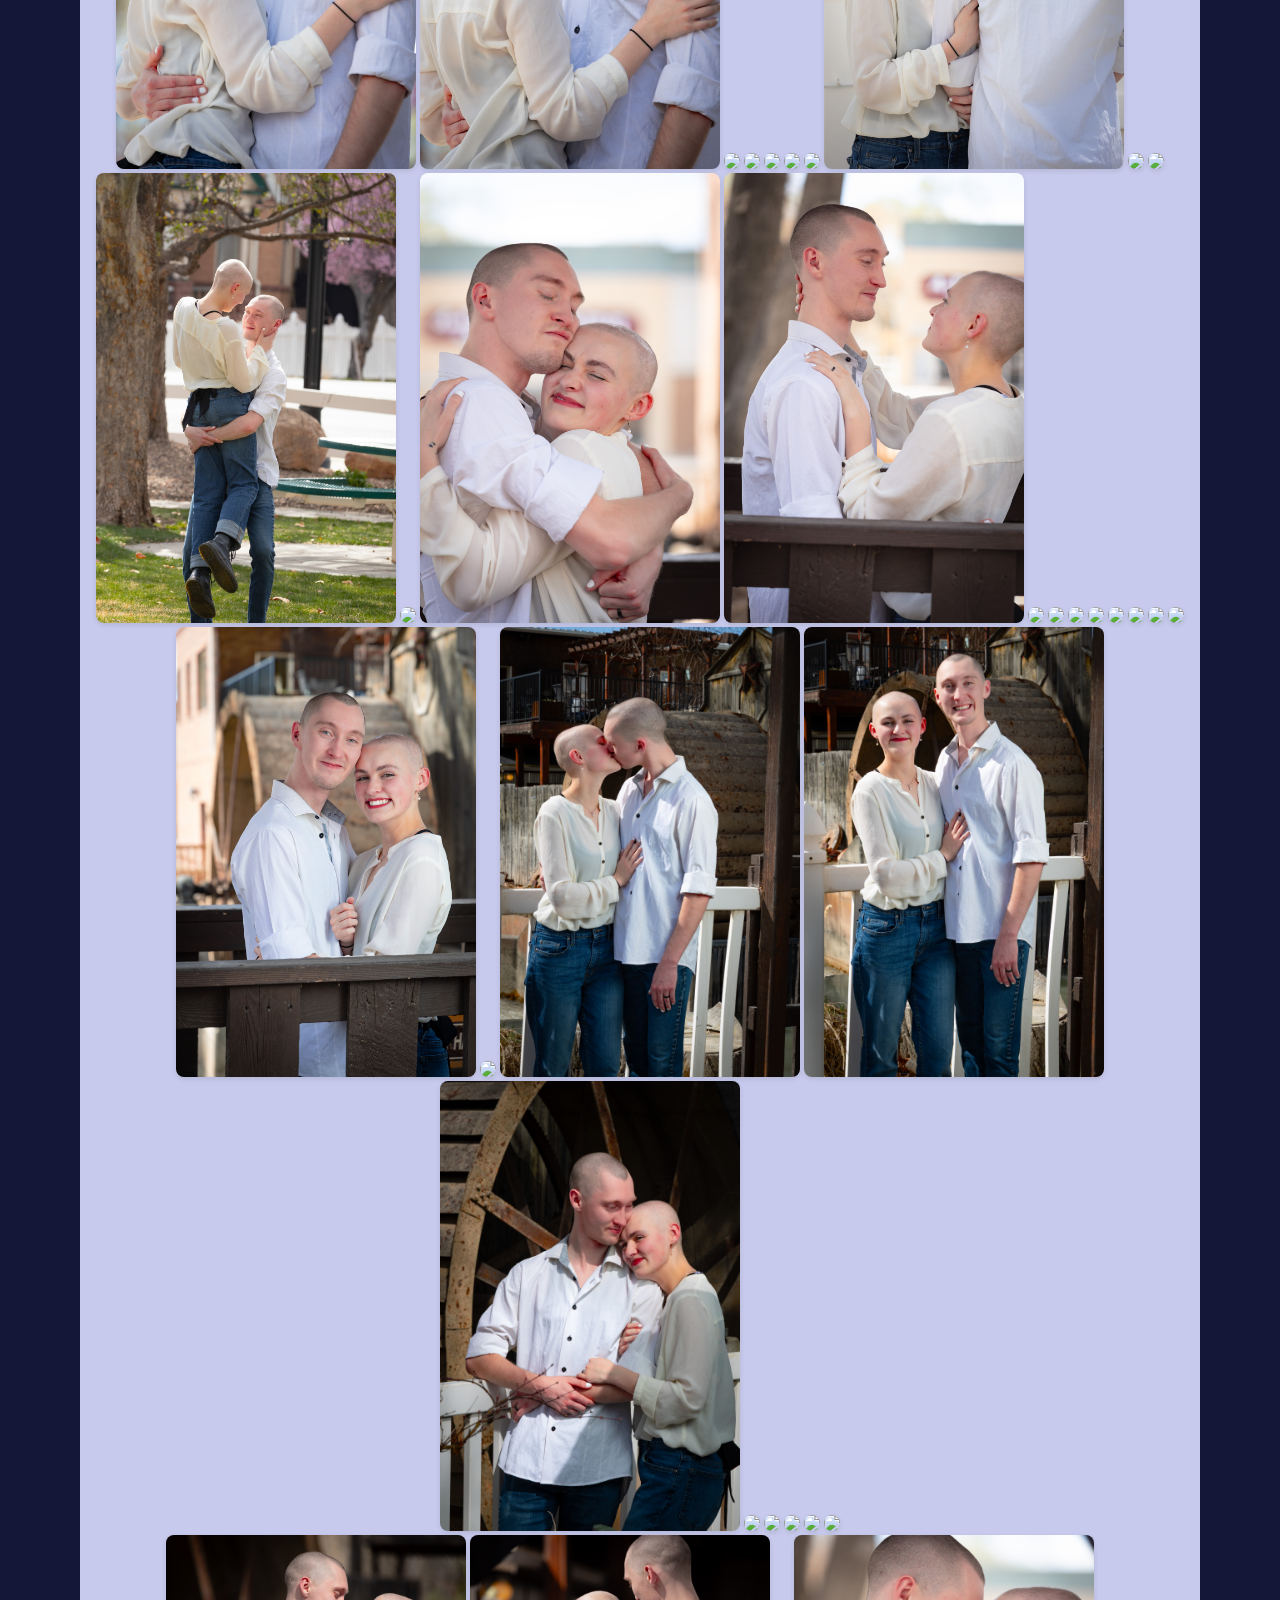
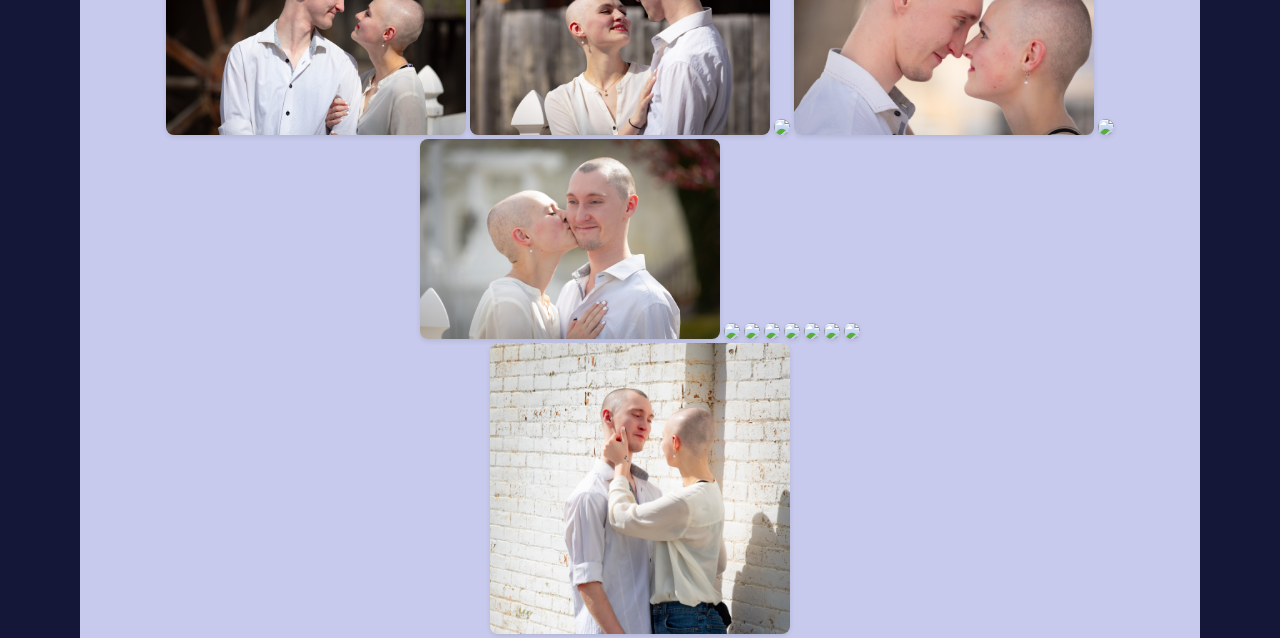
==== commit bddd9e25: "dress code, grammar fixes" ====
--- a/index.html
+++ b/index.html
@@ -2,6 +2,7 @@
 <html>
 
 <head>
+	<meta name="viewport" content="width=device-width, initial-scale=1">
 	<link rel="stylesheet" href="./styles.css">
 </head>
 
@@ -20,7 +21,7 @@
 
 		<h1>Welcome to our Wedding Website!</h1>
 
-		<p>Here, you'll find all the information you need to know about our big day. Browse around to read our love story, see our favorite enagement photos, and access our registry.</p>
+		<p>Here, you'll find all the information you need to know about our big day. Browse around to read our love story, see our favorite enagement photos, access our registry, and get any other information you need.</p>
 
 		<p>P.S. Don't forget to RSVP by July 20th!</p>
 
--- a/styles.css
+++ b/styles.css
@@ -145,6 +145,18 @@
 	content:" ↗";
 }
 
+@media (max-aspect-ratio: 1/1) {
+	.qr-block {
+		display: block;
+		width: 100%;
+		text-align: center;
+	}
+
+	.qr-code {
+		height: 12rem;
+	}
+}
+
 /* Landscape/Desktop: horizontal layout when width > height */
 @media (min-aspect-ratio: 1/1) {
 	.headercontainer {
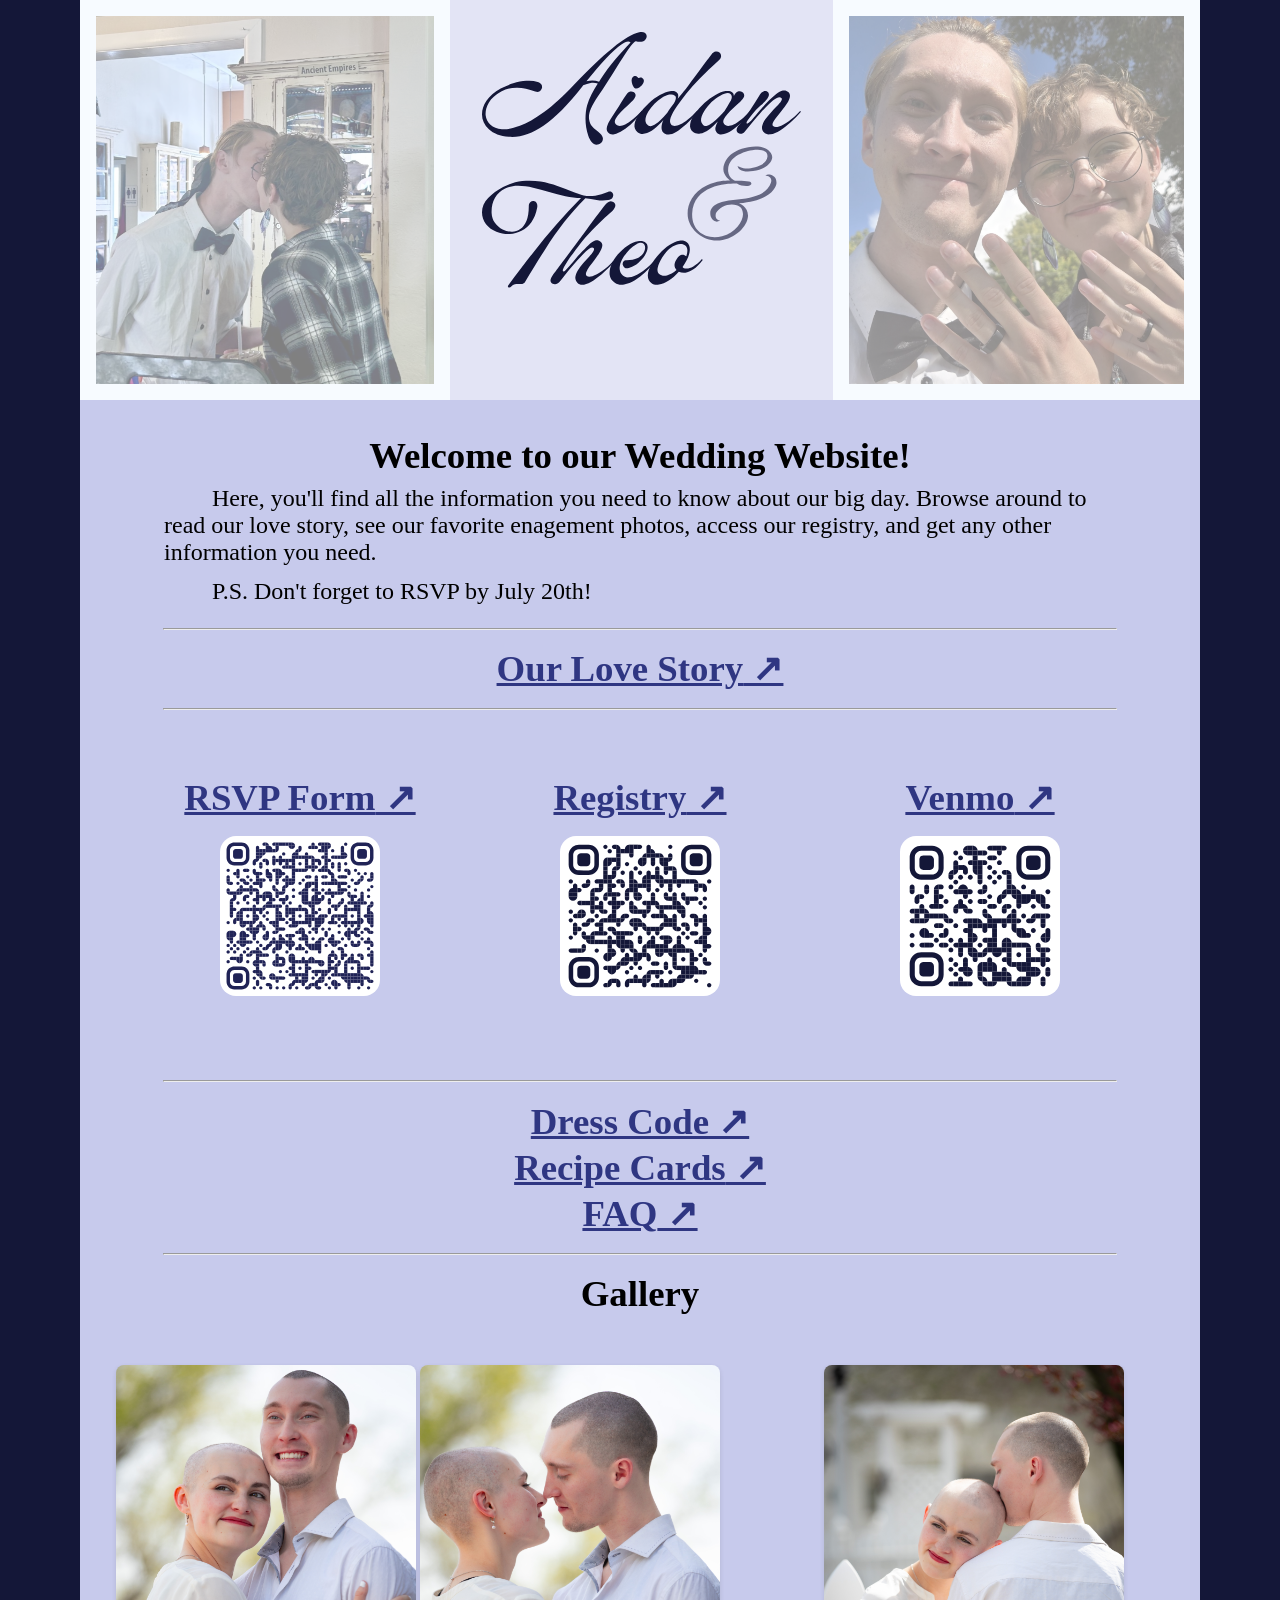
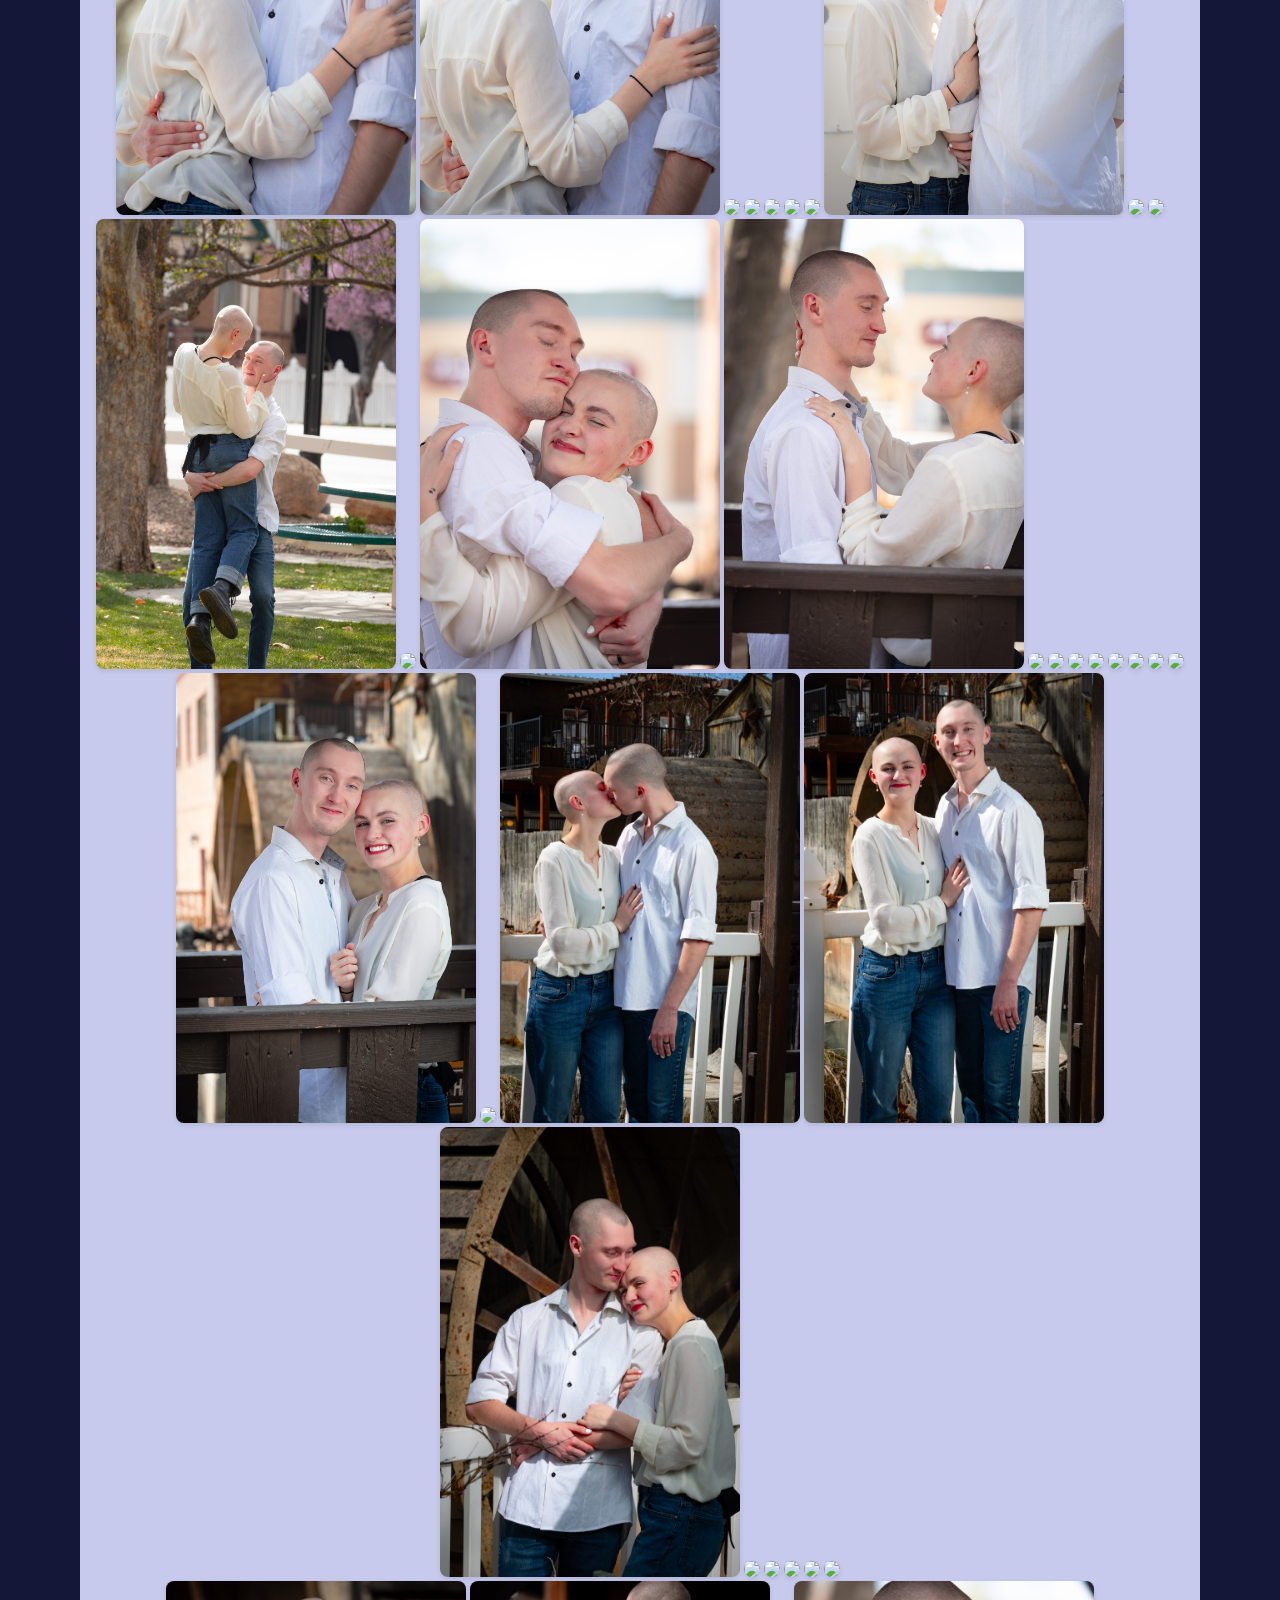
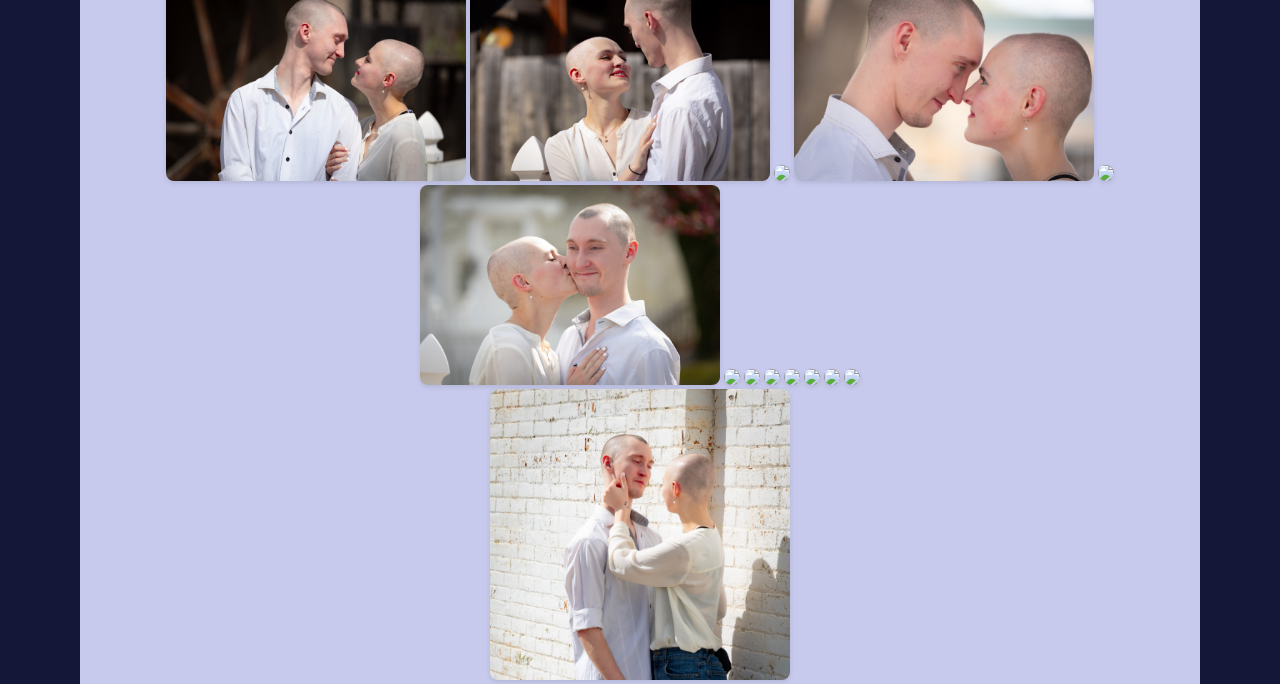
==== commit fd014905: "recipie card page" ====
--- a/index.html
+++ b/index.html
@@ -54,6 +54,7 @@
 		<hr>
 		
 		<h1><a class="arrow-link" href="./DressCode.html">Dress Code</a></h1>
+		<h1><a class="arrow-link" href="./recipe-card.html">Recipe Cards</a></h1>
 		<h1><a class="arrow-link" href="./FAQ.html">FAQ</h1></a>
 
 		<hr>
--- a/styles.css
+++ b/styles.css
@@ -14,6 +14,7 @@
 	background-color: var(--dark-color);
 	margin: 0;
 	padding: 0;
+	font-family:'Times New Roman', Times, serif;
 }
 
 .main-container {
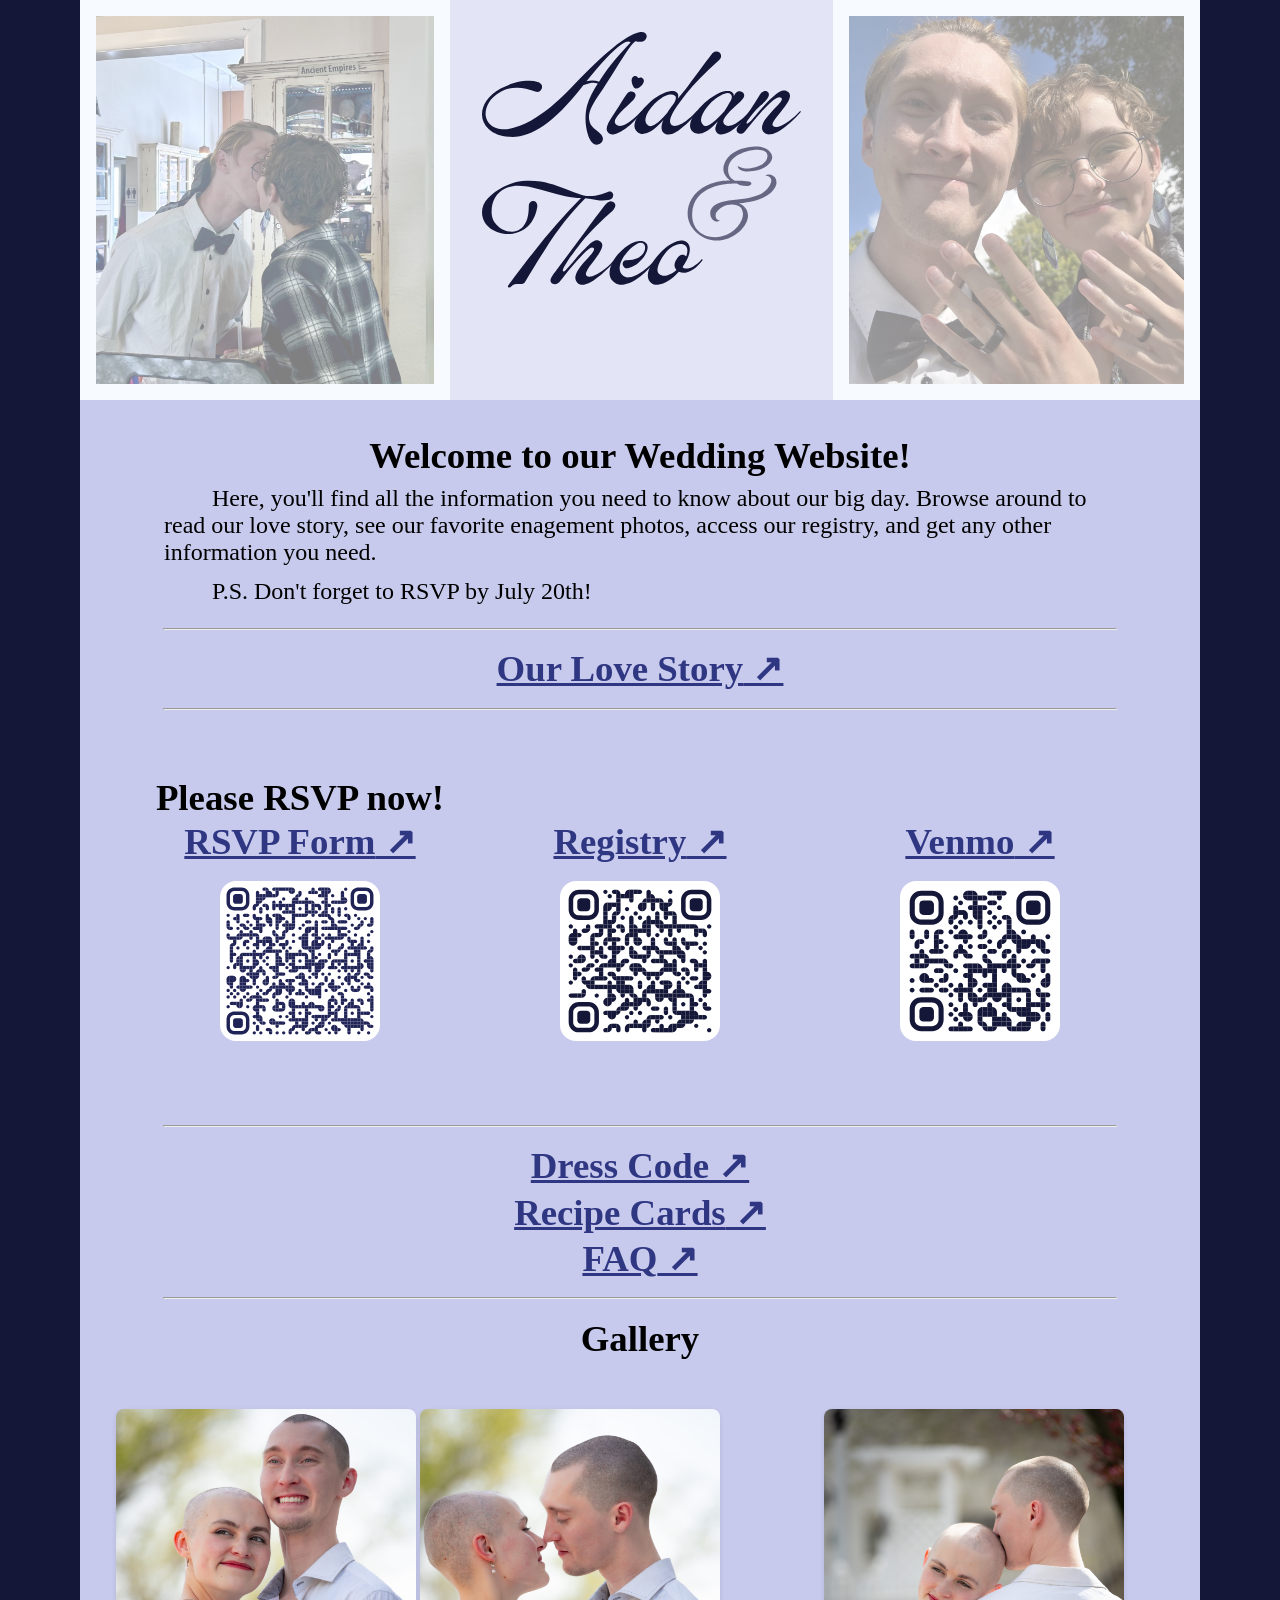
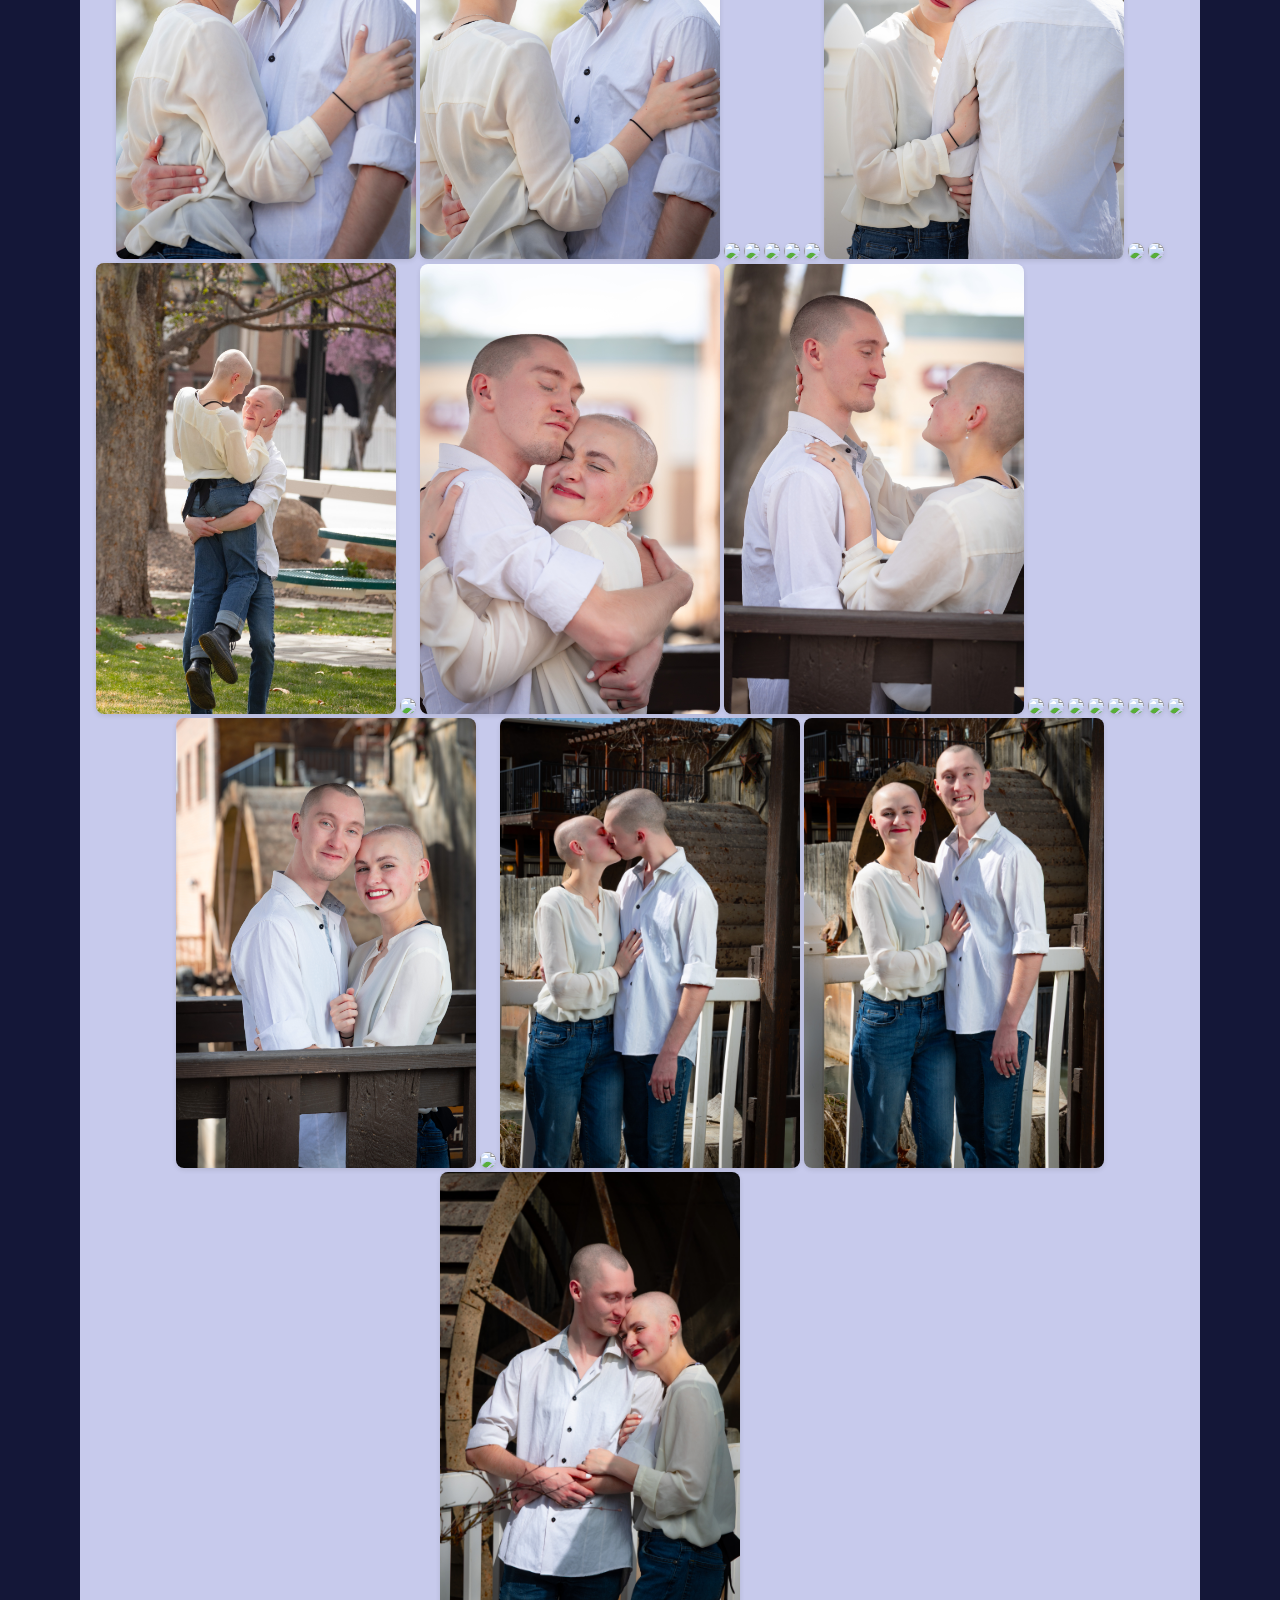
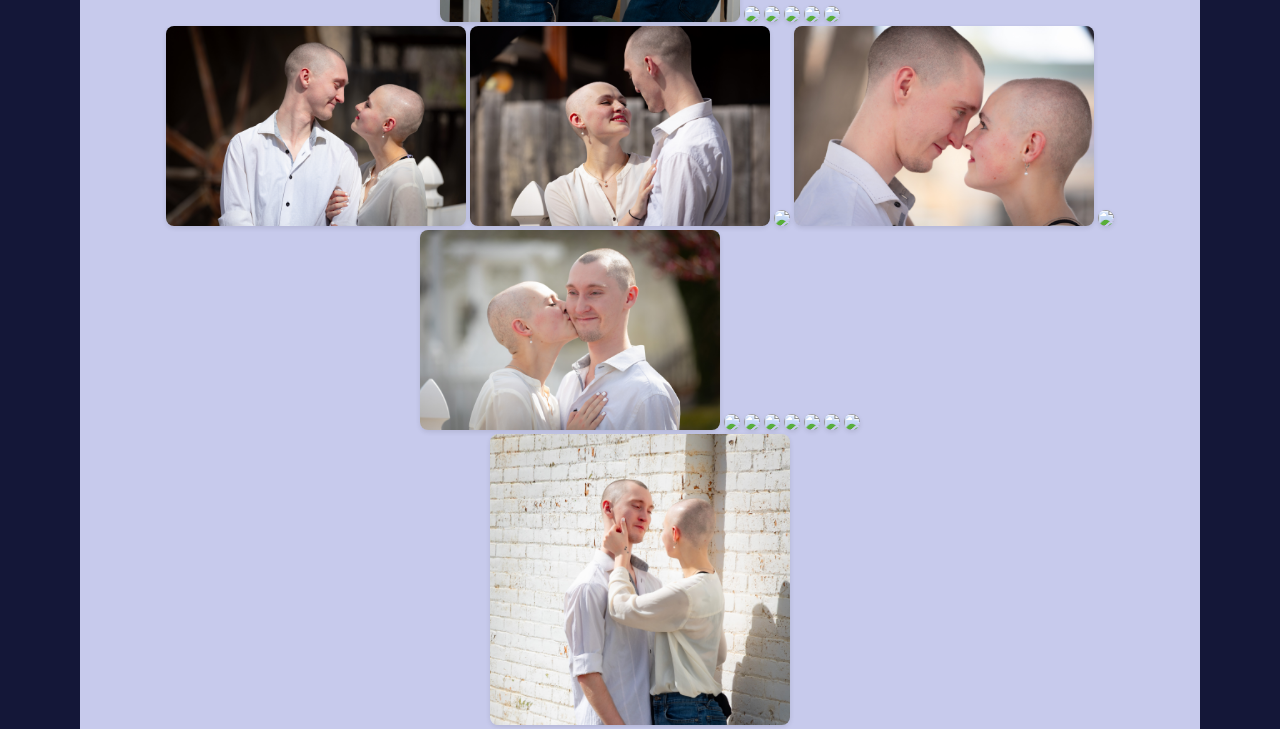
==== commit f6ad6abb: "Add FAQ, add RSVP NOW!" ====
--- a/index.html
+++ b/index.html
@@ -35,6 +35,7 @@
 
 		<div>
 		<article class="qr-block">
+			<h1>Please RSVP now!</h1>
 			<h1><a class="arrow-link"
 					href="https://docs.google.com/forms/d/e/1FAIpQLSdTSgS9X8McmEyB3e3X1774sgPQRqXHRDVhWisFh5_wf4IX-g/viewform?usp=dialog">RSVP
 					Form</a></h1><img src="./img/qr-code-rsvp.svg" class="qr-code">
